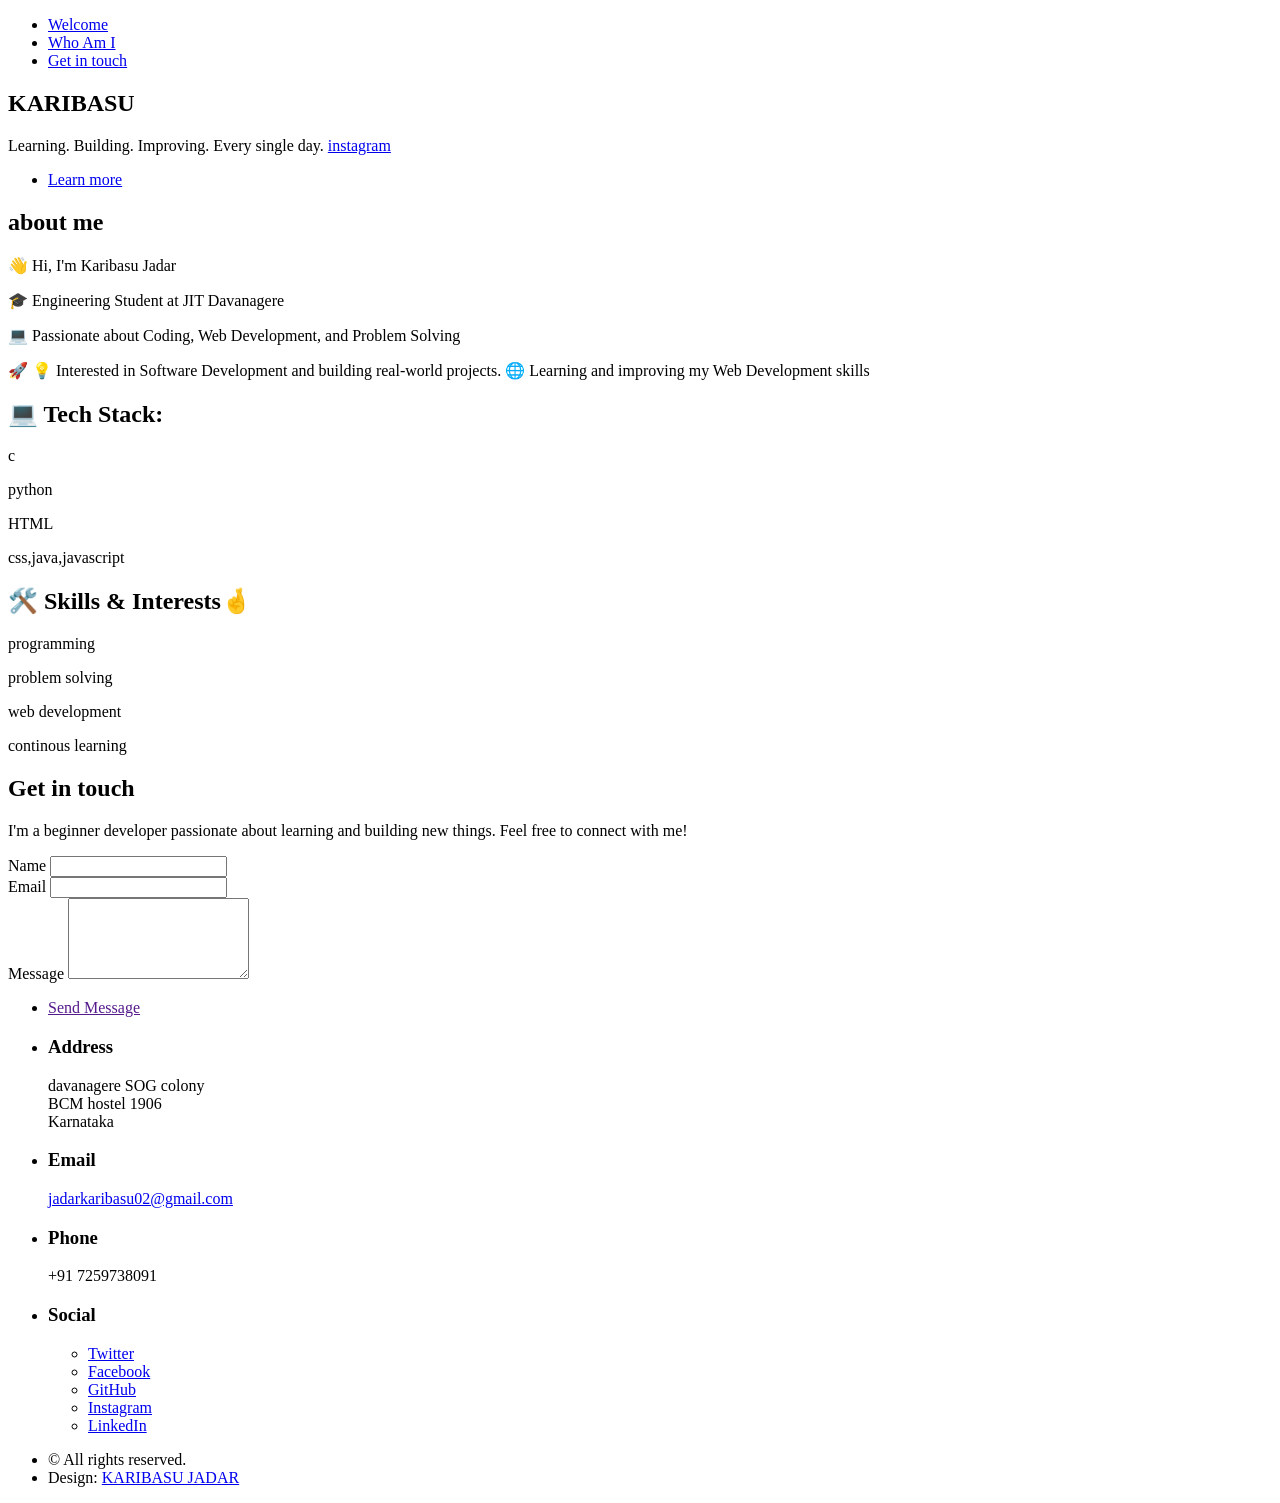
==== index.html @ 8de164d7 "first commit" ====
<!DOCTYPE HTML>
<!--
	Hyperspace by HTML5 UP
	html5up.net | @ajlkn
	Free for personal and commercial use under the CCA 3.0 license (html5up.net/license)
-->
<html>
	<head>
		<title>karibasu jadar</title>
		<meta charset="utf-8" />
		<meta name="viewport" content="width=device-width, initial-scale=1, user-scalable=no" />
		<link rel="stylesheet" href="assets/css/main.css" />
		<noscript><link rel="stylesheet" href="assets/css/noscript.css" /></noscript>
	</head>
	<body class="is-preload">

		<!-- Sidebar -->
			<section id="sidebar">
				<div class="inner">
					<nav>
						<ul>
							<li><a href="#intro">Welcome</a></li>
							<li><a href="#one">Who Am I</a></li>
							<li><a href="#three">Get in touch</a></li>
						</ul>
					</nav>
				</div>
			</section>

		<!-- Wrapper -->
			<div id="wrapper">

				<!-- Intro -->
					<section id="intro" class="wrapper style1 fullscreen fade-up">
						<div class="inner">
							<h1>KARIBASU</h1>
							<p> Learning. Building. Improving. Every single day. <a href="https://www.instagram.com/karibasu02?igsh=MWd4OW95ZzBhczFjdQ%3D%3D">instagram</a><br /></p>
							<ul class="actions">
								<li><a href="#one" class="button scrolly">Learn more</a></li>
							</ul>
						</div>
					</section>

				<!-- One -->
					<section id="one" class="wrapper style2 spotlights">
						<section>
							<a href="#" class="image"><img src="images/ka.jpeg" alt="" data-position="center center" /></a>
							<div class="content">
								<div class="inner">
									<h2>about me</h2>
									<p>👋 Hi, I'm Karibasu Jadar</p>
									<p>🎓 Engineering Student at JIT Davanagere</p>
									<p>💻 Passionate about Coding, Web Development, and Problem Solving</p>
									<p>🚀 💡 Interested in Software Development and building real-world projects. 
     🌐 Learning and improving my Web Development skills</p>
									<ul class="actions">
									</ul>
								</div>
							</div>
						</section>
						<section>
							<a href="#" class="image"><img src="images/jitd.jpeg" alt="" data-position="top center" /></a>
							<div class="content">
								<div class="inner">
									<h2>💻 Tech Stack:</h2>
									<p> c </p>
									<p>python</p>
									<p>HTML</p>
									<p>css,java,javascript</p>
									<ul class="actions">
									</ul>
								</div>
							</div>
						</section>
						<section>
							<a href="#" class="image"><img src="images/k.jpeg" alt="" data-position="25% 25%" /></a>
							<div class="content">
								<div class="inner">
									<h2>
🛠️ Skills & Interests🤞</h2>
									<p>programming</p>
									<p>problem solving</p>
									<p>web development</p>
									<p>continous learning</p>
									<ul class="actions">
									</ul>
								</div>
							</div>
						</section>
					</section>

			
				<!-- Three -->
					<section id="three" class="wrapper style1 fade-up">
						<div class="inner">
							<h2>Get in touch</h2>
							<p>I'm a beginner developer passionate about learning and building new things. Feel free to connect with me!</p>
							<div class="split style1">
								<section>
									<form method="post" action="#">
										<div class="fields">
											<div class="field half">
												<label for="name">Name</label>
												<input type="text" name="name" id="name" />
											</div>
											<div class="field half">
												<label for="email">Email</label>
												<input type="text" name="email" id="email" />
											</div>
											<div class="field">
												<label for="message">Message</label>
												<textarea name="message" id="message" rows="5"></textarea>
											</div>
										</div>
										<ul class="actions">
											<li><a href="" class="button submit">Send Message</a></li>
										</ul>
									</form>
								</section>
								<section>
									<ul class="contact">
										<li>
											<h3>Address</h3>
											<span>davanagere SOG colony<br />
											BCM hostel 1906<br />
											Karnataka</span>
										</li>
										<li>
											<h3>Email</h3>
											<a href="#">jadarkaribasu02@gmail.com</a>
										</li>
										<li>
											<h3>Phone</h3>
											<span>+91 7259738091</span>
										</li>
										<li>
											<h3>Social</h3>
											<ul class="icons">
												<li><a href="#" class="icon brands fa-twitter"><span class="label">Twitter</span></a></li>
												<li><a href="#" class="icon brands fa-facebook-f"><span class="label">Facebook</span></a></li>
												<li><a href="#" class="icon brands fa-github"><span class="label">GitHub</span></a></li>
												<li><a href="#" class="icon brands fa-instagram"><span class="label">Instagram</span></a></li>
												<li><a href="#" class="icon brands fa-linkedin-in"><span class="label">LinkedIn</span></a></li>
											</ul>
										</li>
									</ul>
								</section>
							</div>
						</div>
					</section>

			</div>

		<!-- Footer -->
			<footer id="footer" class="wrapper style1-alt">
				<div class="inner">
					<ul class="menu">
						<li>&copy;  All rights reserved.</li><li>Design: <a href="https://www.instagram.com/karibasu02?igsh=MWd4OW95ZzBhczFjdQ%3D%3D">KARIBASU JADAR</a></li>
					</ul>
				</div>
			</footer>

		<!-- Scripts -->
			<script src="assets/js/jquery.min.js"></script>
			<script src="assets/js/jquery.scrollex.min.js"></script>
			<script src="assets/js/jquery.scrolly.min.js"></script>
			<script src="assets/js/browser.min.js"></script>
			<script src="assets/js/breakpoints.min.js"></script>
			<script src="assets/js/util.js"></script>
			<script src="assets/js/main.js"></script>

	</body>
</html>
---- assets/css/main.css ----
@import url(fontawesome-all.min.css);

/*
	Hyperspace by HTML5 UP
	html5up.net | @ajlkn
	Free for personal and commercial use under the CCA 3.0 license (html5up.net/license)
*/

html, body, div, span, applet, object,
iframe, h1, h2, h3, h4, h5, h6, p, blockquote,
pre, a, abbr, acronym, address, big, cite,
code, del, dfn, em, img, ins, kbd, q, s, samp,
small, strike, strong, sub, sup, tt, var, b,
u, i, center, dl, dt, dd, ol, ul, li, fieldset,
form, label, legend, table, caption, tbody,
tfoot, thead, tr, th, td, article, aside,
canvas, details, embed, figure, figcaption,
footer, header, hgroup, menu, nav, output, ruby,
section, summary, time, mark, audio, video {
	margin: 0;
	padding: 0;
	border: 0;
	font-size: 100%;
	font: inherit;
	vertical-align: baseline;}

article, aside, details, figcaption, figure,
footer, header, hgroup, menu, nav, section {
	display: block;}

body {
	line-height: 1;
}

ol, ul {
	list-style: none;
}

blockquote, q {
	quotes: none;
}

	blockquote:before, blockquote:after, q:before, q:after {
		content: '';
		content: none;
	}

table {
	border-collapse: collapse;
	border-spacing: 0;
}

body {
	-webkit-text-size-adjust: none;
}

mark {
	background-color: transparent;
	color: inherit;
}

input::-moz-focus-inner {
	border: 0;
	padding: 0;
}

input, select, textarea {
	-moz-appearance: none;
	-webkit-appearance: none;
	-ms-appearance: none;
	appearance: none;
}

/* Basic */

	@-ms-viewport {
		width: device-width;
	}

	body {
		-ms-overflow-style: scrollbar;
	}

	@media screen and (max-width: 480px) {

		html, body {
			min-width: 320px;
		}

	}

	html {
		box-sizing: border-box;
	}

	*, *:before, *:after {
		box-sizing: inherit;
	}

	body {
		background: #312450;
	}

		body.is-preload *, body.is-preload *:before, body.is-preload *:after {
			-moz-animation: none !important;
			-webkit-animation: none !important;
			-ms-animation: none !important;
			animation: none !important;
			-moz-transition: none !important;
			-webkit-transition: none !important;
			-ms-transition: none !important;
			transition: none !important;
		}

/* Type */

	body, input, select, textarea {
		color: rgba(255, 255, 255, 0.55);
		font-family: Arial, Helvetica, sans-serif;
		font-size: 16.5pt;
		font-weight: normal;
		line-height: 1.75;
	}

		@media screen and (max-width: 1680px) {

			body, input, select, textarea {
				font-size: 13pt;
			}

		}

		@media screen and (max-width: 1280px) {

			body, input, select, textarea {
				font-size: 12pt;
			}

		}

		@media screen and (max-width: 360px) {

			body, input, select, textarea {
				font-size: 11pt;
			}

		}

	a {
		-moz-transition: color 0.2s ease, border-bottom-color 0.2s ease;
		-webkit-transition: color 0.2s ease, border-bottom-color 0.2s ease;
		-ms-transition: color 0.2s ease, border-bottom-color 0.2s ease;
		transition: color 0.2s ease, border-bottom-color 0.2s ease;
		border-bottom: dotted 1px rgba(255, 255, 255, 0.35);
		color: inherit;
		text-decoration: none;
	}

		a:hover {
			border-bottom-color: transparent;
			color: #ffffff;
		}

	strong, b {
		color: #ffffff;
		font-weight: bold;
	}

	em, i {
		font-style: italic;
	}

	p {
		margin: 0 0 2em 0;
	}

	h1, h2, h3, h4, h5, h6 {
		color: #ffffff;
		font-weight: bold;
		line-height: 1.5;
		margin: 0 0 0.5em 0;
	}

		h1 a, h2 a, h3 a, h4 a, h5 a, h6 a {
			color: inherit;
			text-decoration: none;
		}

	h1 {
		font-size: 2.75em;
	}

		h1.major {
			margin: 0 0 1.3em 0;
			position: relative;
			padding-bottom: 0.35em;
		}

			h1.major:after {
				background-image: -moz-linear-gradient(to right, #5e42a6, #b74e91);
				background-image: -webkit-linear-gradient(to right, #5e42a6, #b74e91);
				background-image: -ms-linear-gradient(to right, #5e42a6, #b74e91);
				background-image: linear-gradient(to right, #5e42a6, #b74e91);
				-moz-transition: max-width 0.2s ease;
				-webkit-transition: max-width 0.2s ease;
				-ms-transition: max-width 0.2s ease;
				transition: max-width 0.2s ease;
				border-radius: 0.2em;
				bottom: 0;
				content: '';
				height: 0.05em;
				position: absolute;
				right: 0;
				width: 100%;
			}

	h2 {
		font-size: 1.75em;
	}

	h3 {
		font-size: 1.1em;
	}

	h4 {
		font-size: 1em;
	}

	h5 {
		font-size: 0.8em;
	}

	h6 {
		font-size: 0.6em;
	}

	@media screen and (max-width: 736px) {

		h1 {
			font-size: 2em;
		}

		h2 {
			font-size: 1.25em;
		}

		h3 {
			font-size: 1em;
		}

		h4 {
			font-size: 0.8em;
		}

		h5 {
			font-size: 0.6em;
		}

		h6 {
			font-size: 0.6em;
		}

	}

	sub {
		font-size: 0.8em;
		position: relative;
		top: 0.5em;
	}

	sup {
		font-size: 0.8em;
		position: relative;
		top: -0.5em;
	}

	blockquote {
		border-left: solid 4px rgba(255, 255, 255, 0.15);
		font-style: italic;
		margin: 0 0 2em 0;
		padding: 0.5em 0 0.5em 2em;
	}

	code {
		background: rgba(255, 255, 255, 0.05);
		border-radius: 0.25em;
		border: solid 1px rgba(255, 255, 255, 0.15);
		font-family: "Courier New", monospace;
		font-size: 0.9em;
		margin: 0 0.25em;
		padding: 0.25em 0.65em;
	}

	pre {
		-webkit-overflow-scrolling: touch;
		font-family: "Courier New", monospace;
		font-size: 0.9em;
		margin: 0 0 2em 0;
	}

		pre code {
			display: block;
			line-height: 1.75em;
			padding: 1em 1.5em;
			overflow-x: auto;
		}

	hr {
		border: 0;
		border-bottom: solid 1px rgba(255, 255, 255, 0.15);
		margin: 2em 0;
	}

		hr.major {
			margin: 3em 0;
		}

	.align-left {
		text-align: left;
	}

	.align-center {
		text-align: center;
	}

	.align-right {
		text-align: right;
	}

/* Row */

	.row {
		display: flex;
		flex-wrap: wrap;
		box-sizing: border-box;
		align-items: stretch;
	}

		.row > * {
			box-sizing: border-box;
		}

		.row.gtr-uniform > * > :last-child {
			margin-bottom: 0;
		}

		.row.aln-left {
			justify-content: flex-start;
		}

		.row.aln-center {
			justify-content: center;
		}

		.row.aln-right {
			justify-content: flex-end;
		}

		.row.aln-top {
			align-items: flex-start;
		}

		.row.aln-middle {
			align-items: center;
		}

		.row.aln-bottom {
			align-items: flex-end;
		}

		.row > .imp {
			order: -1;
		}

		.row > .col-1 {
			width: 8.33333%;
		}

		.row > .off-1 {
			margin-left: 8.33333%;
		}

		.row > .col-2 {
			width: 16.66667%;
		}

		.row > .off-2 {
			margin-left: 16.66667%;
		}

		.row > .col-3 {
			width: 25%;
		}

		.row > .off-3 {
			margin-left: 25%;
		}

		.row > .col-4 {
			width: 33.33333%;
		}

		.row > .off-4 {
			margin-left: 33.33333%;
		}

		.row > .col-5 {
			width: 41.66667%;
		}

		.row > .off-5 {
			margin-left: 41.66667%;
		}

		.row > .col-6 {
			width: 50%;
		}

		.row > .off-6 {
			margin-left: 50%;
		}

		.row > .col-7 {
			width: 58.33333%;
		}

		.row > .off-7 {
			margin-left: 58.33333%;
		}

		.row > .col-8 {
			width: 66.66667%;
		}

		.row > .off-8 {
			margin-left: 66.66667%;
		}

		.row > .col-9 {
			width: 75%;
		}

		.row > .off-9 {
			margin-left: 75%;
		}

		.row > .col-10 {
			width: 83.33333%;
		}

		.row > .off-10 {
			margin-left: 83.33333%;
		}

		.row > .col-11 {
			width: 91.66667%;
		}

		.row > .off-11 {
			margin-left: 91.66667%;
		}

		.row > .col-12 {
			width: 100%;
		}

		.row > .off-12 {
			margin-left: 100%;
		}

		.row.gtr-0 {
			margin-top: 0;
			margin-left: 0em;
		}

			.row.gtr-0 > * {
				padding: 0 0 0 0em;
			}

			.row.gtr-0.gtr-uniform {
				margin-top: 0em;
			}

				.row.gtr-0.gtr-uniform > * {
					padding-top: 0em;
				}

		.row.gtr-25 {
			margin-top: 0;
			margin-left: -0.375em;
		}

			.row.gtr-25 > * {
				padding: 0 0 0 0.375em;
			}

			.row.gtr-25.gtr-uniform {
				margin-top: -0.375em;
			}

				.row.gtr-25.gtr-uniform > * {
					padding-top: 0.375em;
				}

		.row.gtr-50 {
			margin-top: 0;
			margin-left: -0.75em;
		}

			.row.gtr-50 > * {
				padding: 0 0 0 0.75em;
			}

			.row.gtr-50.gtr-uniform {
				margin-top: -0.75em;
			}

				.row.gtr-50.gtr-uniform > * {
					padding-top: 0.75em;
				}

		.row {
			margin-top: 0;
			margin-left: -1.5em;
		}

			.row > * {
				padding: 0 0 0 1.5em;
			}

			.row.gtr-uniform {
				margin-top: -1.5em;
			}

				.row.gtr-uniform > * {
					padding-top: 1.5em;
				}

		.row.gtr-150 {
			margin-top: 0;
			margin-left: -2.25em;
		}

			.row.gtr-150 > * {
				padding: 0 0 0 2.25em;
			}

			.row.gtr-150.gtr-uniform {
				margin-top: -2.25em;
			}

				.row.gtr-150.gtr-uniform > * {
					padding-top: 2.25em;
				}

		.row.gtr-200 {
			margin-top: 0;
			margin-left: -3em;
		}

			.row.gtr-200 > * {
				padding: 0 0 0 3em;
			}

			.row.gtr-200.gtr-uniform {
				margin-top: -3em;
			}

				.row.gtr-200.gtr-uniform > * {
					padding-top: 3em;
				}

		@media screen and (max-width: 1680px) {

			.row {
				display: flex;
				flex-wrap: wrap;
				box-sizing: border-box;
				align-items: stretch;
			}

				.row > * {
					box-sizing: border-box;
				}

				.row.gtr-uniform > * > :last-child {
					margin-bottom: 0;
				}

				.row.aln-left {
					justify-content: flex-start;
				}

				.row.aln-center {
					justify-content: center;
				}

				.row.aln-right {
					justify-content: flex-end;
				}

				.row.aln-top {
					align-items: flex-start;
				}

				.row.aln-middle {
					align-items: center;
				}

				.row.aln-bottom {
					align-items: flex-end;
				}

				.row > .imp-xlarge {
					order: -1;
				}

				.row > .col-1-xlarge {
					width: 8.33333%;
				}

				.row > .off-1-xlarge {
					margin-left: 8.33333%;
				}

				.row > .col-2-xlarge {
					width: 16.66667%;
				}

				.row > .off-2-xlarge {
					margin-left: 16.66667%;
				}

				.row > .col-3-xlarge {
					width: 25%;
				}

				.row > .off-3-xlarge {
					margin-left: 25%;
				}

				.row > .col-4-xlarge {
					width: 33.33333%;
				}

				.row > .off-4-xlarge {
					margin-left: 33.33333%;
				}

				.row > .col-5-xlarge {
					width: 41.66667%;
				}

				.row > .off-5-xlarge {
					margin-left: 41.66667%;
				}

				.row > .col-6-xlarge {
					width: 50%;
				}

				.row > .off-6-xlarge {
					margin-left: 50%;
				}

				.row > .col-7-xlarge {
					width: 58.33333%;
				}

				.row > .off-7-xlarge {
					margin-left: 58.33333%;
				}

				.row > .col-8-xlarge {
					width: 66.66667%;
				}

				.row > .off-8-xlarge {
					margin-left: 66.66667%;
				}

				.row > .col-9-xlarge {
					width: 75%;
				}

				.row > .off-9-xlarge {
					margin-left: 75%;
				}

				.row > .col-10-xlarge {
					width: 83.33333%;
				}

				.row > .off-10-xlarge {
					margin-left: 83.33333%;
				}

				.row > .col-11-xlarge {
					width: 91.66667%;
				}

				.row > .off-11-xlarge {
					margin-left: 91.66667%;
				}

				.row > .col-12-xlarge {
					width: 100%;
				}

				.row > .off-12-xlarge {
					margin-left: 100%;
				}

				.row.gtr-0 {
					margin-top: 0;
					margin-left: 0em;
				}

					.row.gtr-0 > * {
						padding: 0 0 0 0em;
					}

					.row.gtr-0.gtr-uniform {
						margin-top: 0em;
					}

						.row.gtr-0.gtr-uniform > * {
							padding-top: 0em;
						}

				.row.gtr-25 {
					margin-top: 0;
					margin-left: -0.375em;
				}

					.row.gtr-25 > * {
						padding: 0 0 0 0.375em;
					}

					.row.gtr-25.gtr-uniform {
						margin-top: -0.375em;
					}

						.row.gtr-25.gtr-uniform > * {
							padding-top: 0.375em;
						}

				.row.gtr-50 {
					margin-top: 0;
					margin-left: -0.75em;
				}

					.row.gtr-50 > * {
						padding: 0 0 0 0.75em;
					}

					.row.gtr-50.gtr-uniform {
						margin-top: -0.75em;
					}

						.row.gtr-50.gtr-uniform > * {
							padding-top: 0.75em;
						}

				.row {
					margin-top: 0;
					margin-left: -1.5em;
				}

					.row > * {
						padding: 0 0 0 1.5em;
					}

					.row.gtr-uniform {
						margin-top: -1.5em;
					}

						.row.gtr-uniform > * {
							padding-top: 1.5em;
						}

				.row.gtr-150 {
					margin-top: 0;
					margin-left: -2.25em;
				}

					.row.gtr-150 > * {
						padding: 0 0 0 2.25em;
					}

					.row.gtr-150.gtr-uniform {
						margin-top: -2.25em;
					}

						.row.gtr-150.gtr-uniform > * {
							padding-top: 2.25em;
						}

				.row.gtr-200 {
					margin-top: 0;
					margin-left: -3em;
				}

					.row.gtr-200 > * {
						padding: 0 0 0 3em;
					}

					.row.gtr-200.gtr-uniform {
						margin-top: -3em;
					}

						.row.gtr-200.gtr-uniform > * {
							padding-top: 3em;
						}

		}

		@media screen and (max-width: 1280px) {

			.row {
				display: flex;
				flex-wrap: wrap;
				box-sizing: border-box;
				align-items: stretch;
			}

				.row > * {
					box-sizing: border-box;
				}

				.row.gtr-uniform > * > :last-child {
					margin-bottom: 0;
				}

				.row.aln-left {
					justify-content: flex-start;
				}

				.row.aln-center {
					justify-content: center;
				}

				.row.aln-right {
					justify-content: flex-end;
				}

				.row.aln-top {
					align-items: flex-start;
				}

				.row.aln-middle {
					align-items: center;
				}

				.row.aln-bottom {
					align-items: flex-end;
				}

				.row > .imp-large {
					order: -1;
				}

				.row > .col-1-large {
					width: 8.33333%;
				}

				.row > .off-1-large {
					margin-left: 8.33333%;
				}

				.row > .col-2-large {
					width: 16.66667%;
				}

				.row > .off-2-large {
					margin-left: 16.66667%;
				}

				.row > .col-3-large {
					width: 25%;
				}

				.row > .off-3-large {
					margin-left: 25%;
				}

				.row > .col-4-large {
					width: 33.33333%;
				}

				.row > .off-4-large {
					margin-left: 33.33333%;
				}

				.row > .col-5-large {
					width: 41.66667%;
				}

				.row > .off-5-large {
					margin-left: 41.66667%;
				}

				.row > .col-6-large {
					width: 50%;
				}

				.row > .off-6-large {
					margin-left: 50%;
				}

				.row > .col-7-large {
					width: 58.33333%;
				}

				.row > .off-7-large {
					margin-left: 58.33333%;
				}

				.row > .col-8-large {
					width: 66.66667%;
				}

				.row > .off-8-large {
					margin-left: 66.66667%;
				}

				.row > .col-9-large {
					width: 75%;
				}

				.row > .off-9-large {
					margin-left: 75%;
				}

				.row > .col-10-large {
					width: 83.33333%;
				}

				.row > .off-10-large {
					margin-left: 83.33333%;
				}

				.row > .col-11-large {
					width: 91.66667%;
				}

				.row > .off-11-large {
					margin-left: 91.66667%;
				}

				.row > .col-12-large {
					width: 100%;
				}

				.row > .off-12-large {
					margin-left: 100%;
				}

				.row.gtr-0 {
					margin-top: 0;
					margin-left: 0em;
				}

					.row.gtr-0 > * {
						padding: 0 0 0 0em;
					}

					.row.gtr-0.gtr-uniform {
						margin-top: 0em;
					}

						.row.gtr-0.gtr-uniform > * {
							padding-top: 0em;
						}

				.row.gtr-25 {
					margin-top: 0;
					margin-left: -0.375em;
				}

					.row.gtr-25 > * {
						padding: 0 0 0 0.375em;
					}

					.row.gtr-25.gtr-uniform {
						margin-top: -0.375em;
					}

						.row.gtr-25.gtr-uniform > * {
							padding-top: 0.375em;
						}

				.row.gtr-50 {
					margin-top: 0;
					margin-left: -0.75em;
				}

					.row.gtr-50 > * {
						padding: 0 0 0 0.75em;
					}

					.row.gtr-50.gtr-uniform {
						margin-top: -0.75em;
					}

						.row.gtr-50.gtr-uniform > * {
							padding-top: 0.75em;
						}

				.row {
					margin-top: 0;
					margin-left: -1.5em;
				}

					.row > * {
						padding: 0 0 0 1.5em;
					}

					.row.gtr-uniform {
						margin-top: -1.5em;
					}

						.row.gtr-uniform > * {
							padding-top: 1.5em;
						}

				.row.gtr-150 {
					margin-top: 0;
					margin-left: -2.25em;
				}

					.row.gtr-150 > * {
						padding: 0 0 0 2.25em;
					}

					.row.gtr-150.gtr-uniform {
						margin-top: -2.25em;
					}

						.row.gtr-150.gtr-uniform > * {
							padding-top: 2.25em;
						}

				.row.gtr-200 {
					margin-top: 0;
					margin-left: -3em;
				}

					.row.gtr-200 > * {
						padding: 0 0 0 3em;
					}

					.row.gtr-200.gtr-uniform {
						margin-top: -3em;
					}

						.row.gtr-200.gtr-uniform > * {
							padding-top: 3em;
						}

		}

		@media screen and (max-width: 980px) {

			.row {
				display: flex;
				flex-wrap: wrap;
				box-sizing: border-box;
				align-items: stretch;
			}

				.row > * {
					box-sizing: border-box;
				}

				.row.gtr-uniform > * > :last-child {
					margin-bottom: 0;
				}

				.row.aln-left {
					justify-content: flex-start;
				}

				.row.aln-center {
					justify-content: center;
				}

				.row.aln-right {
					justify-content: flex-end;
				}

				.row.aln-top {
					align-items: flex-start;
				}

				.row.aln-middle {
					align-items: center;
				}

				.row.aln-bottom {
					align-items: flex-end;
				}

				.row > .imp-medium {
					order: -1;
				}

				.row > .col-1-medium {
					width: 8.33333%;
				}

				.row > .off-1-medium {
					margin-left: 8.33333%;
				}

				.row > .col-2-medium {
					width: 16.66667%;
				}

				.row > .off-2-medium {
					margin-left: 16.66667%;
				}

				.row > .col-3-medium {
					width: 25%;
				}

				.row > .off-3-medium {
					margin-left: 25%;
				}

				.row > .col-4-medium {
					width: 33.33333%;
				}

				.row > .off-4-medium {
					margin-left: 33.33333%;
				}

				.row > .col-5-medium {
					width: 41.66667%;
				}

				.row > .off-5-medium {
					margin-left: 41.66667%;
				}

				.row > .col-6-medium {
					width: 50%;
				}

				.row > .off-6-medium {
					margin-left: 50%;
				}

				.row > .col-7-medium {
					width: 58.33333%;
				}

				.row > .off-7-medium {
					margin-left: 58.33333%;
				}

				.row > .col-8-medium {
					width: 66.66667%;
				}

				.row > .off-8-medium {
					margin-left: 66.66667%;
				}

				.row > .col-9-medium {
					width: 75%;
				}

				.row > .off-9-medium {
					margin-left: 75%;
				}

				.row > .col-10-medium {
					width: 83.33333%;
				}

				.row > .off-10-medium {
					margin-left: 83.33333%;
				}

				.row > .col-11-medium {
					width: 91.66667%;
				}

				.row > .off-11-medium {
					margin-left: 91.66667%;
				}

				.row > .col-12-medium {
					width: 100%;
				}

				.row > .off-12-medium {
					margin-left: 100%;
				}

				.row.gtr-0 {
					margin-top: 0;
					margin-left: 0em;
				}

					.row.gtr-0 > * {
						padding: 0 0 0 0em;
					}

					.row.gtr-0.gtr-uniform {
						margin-top: 0em;
					}

						.row.gtr-0.gtr-uniform > * {
							padding-top: 0em;
						}

				.row.gtr-25 {
					margin-top: 0;
					margin-left: -0.375em;
				}

					.row.gtr-25 > * {
						padding: 0 0 0 0.375em;
					}

					.row.gtr-25.gtr-uniform {
						margin-top: -0.375em;
					}

						.row.gtr-25.gtr-uniform > * {
							padding-top: 0.375em;
						}

				.row.gtr-50 {
					margin-top: 0;
					margin-left: -0.75em;
				}

					.row.gtr-50 > * {
						padding: 0 0 0 0.75em;
					}

					.row.gtr-50.gtr-uniform {
						margin-top: -0.75em;
					}

						.row.gtr-50.gtr-uniform > * {
							padding-top: 0.75em;
						}

				.row {
					margin-top: 0;
					margin-left: -1.5em;
				}

					.row > * {
						padding: 0 0 0 1.5em;
					}

					.row.gtr-uniform {
						margin-top: -1.5em;
					}

						.row.gtr-uniform > * {
							padding-top: 1.5em;
						}

				.row.gtr-150 {
					margin-top: 0;
					margin-left: -2.25em;
				}

					.row.gtr-150 > * {
						padding: 0 0 0 2.25em;
					}

					.row.gtr-150.gtr-uniform {
						margin-top: -2.25em;
					}

						.row.gtr-150.gtr-uniform > * {
							padding-top: 2.25em;
						}

				.row.gtr-200 {
					margin-top: 0;
					margin-left: -3em;
				}

					.row.gtr-200 > * {
						padding: 0 0 0 3em;
					}

					.row.gtr-200.gtr-uniform {
						margin-top: -3em;
					}

						.row.gtr-200.gtr-uniform > * {
							padding-top: 3em;
						}

		}

		@media screen and (max-width: 736px) {

			.row {
				display: flex;
				flex-wrap: wrap;
				box-sizing: border-box;
				align-items: stretch;
			}

				.row > * {
					box-sizing: border-box;
				}

				.row.gtr-uniform > * > :last-child {
					margin-bottom: 0;
				}

				.row.aln-left {
					justify-content: flex-start;
				}

				.row.aln-center {
					justify-content: center;
				}

				.row.aln-right {
					justify-content: flex-end;
				}

				.row.aln-top {
					align-items: flex-start;
				}

				.row.aln-middle {
					align-items: center;
				}

				.row.aln-bottom {
					align-items: flex-end;
				}

				.row > .imp-small {
					order: -1;
				}

				.row > .col-1-small {
					width: 8.33333%;
				}

				.row > .off-1-small {
					margin-left: 8.33333%;
				}

				.row > .col-2-small {
					width: 16.66667%;
				}

				.row > .off-2-small {
					margin-left: 16.66667%;
				}

				.row > .col-3-small {
					width: 25%;
				}

				.row > .off-3-small {
					margin-left: 25%;
				}

				.row > .col-4-small {
					width: 33.33333%;
				}

				.row > .off-4-small {
					margin-left: 33.33333%;
				}

				.row > .col-5-small {
					width: 41.66667%;
				}

				.row > .off-5-small {
					margin-left: 41.66667%;
				}

				.row > .col-6-small {
					width: 50%;
				}

				.row > .off-6-small {
					margin-left: 50%;
				}

				.row > .col-7-small {
					width: 58.33333%;
				}

				.row > .off-7-small {
					margin-left: 58.33333%;
				}

				.row > .col-8-small {
					width: 66.66667%;
				}

				.row > .off-8-small {
					margin-left: 66.66667%;
				}

				.row > .col-9-small {
					width: 75%;
				}

				.row > .off-9-small {
					margin-left: 75%;
				}

				.row > .col-10-small {
					width: 83.33333%;
				}

				.row > .off-10-small {
					margin-left: 83.33333%;
				}

				.row > .col-11-small {
					width: 91.66667%;
				}

				.row > .off-11-small {
					margin-left: 91.66667%;
				}

				.row > .col-12-small {
					width: 100%;
				}

				.row > .off-12-small {
					margin-left: 100%;
				}

				.row.gtr-0 {
					margin-top: 0;
					margin-left: 0em;
				}

					.row.gtr-0 > * {
						padding: 0 0 0 0em;
					}

					.row.gtr-0.gtr-uniform {
						margin-top: 0em;
					}

						.row.gtr-0.gtr-uniform > * {
							padding-top: 0em;
						}

				.row.gtr-25 {
					margin-top: 0;
					margin-left: -0.375em;
				}

					.row.gtr-25 > * {
						padding: 0 0 0 0.375em;
					}

					.row.gtr-25.gtr-uniform {
						margin-top: -0.375em;
					}

						.row.gtr-25.gtr-uniform > * {
							padding-top: 0.375em;
						}

				.row.gtr-50 {
					margin-top: 0;
					margin-left: -0.75em;
				}

					.row.gtr-50 > * {
						padding: 0 0 0 0.75em;
					}

					.row.gtr-50.gtr-uniform {
						margin-top: -0.75em;
					}

						.row.gtr-50.gtr-uniform > * {
							padding-top: 0.75em;
						}

				.row {
					margin-top: 0;
					margin-left: -1.5em;
				}

					.row > * {
						padding: 0 0 0 1.5em;
					}

					.row.gtr-uniform {
						margin-top: -1.5em;
					}

						.row.gtr-uniform > * {
							padding-top: 1.5em;
						}

				.row.gtr-150 {
					margin-top: 0;
					margin-left: -2.25em;
				}

					.row.gtr-150 > * {
						padding: 0 0 0 2.25em;
					}

					.row.gtr-150.gtr-uniform {
						margin-top: -2.25em;
					}

						.row.gtr-150.gtr-uniform > * {
							padding-top: 2.25em;
						}

				.row.gtr-200 {
					margin-top: 0;
					margin-left: -3em;
				}

					.row.gtr-200 > * {
						padding: 0 0 0 3em;
					}

					.row.gtr-200.gtr-uniform {
						margin-top: -3em;
					}

						.row.gtr-200.gtr-uniform > * {
							padding-top: 3em;
						}

		}

		@media screen and (max-width: 480px) {

			.row {
				display: flex;
				flex-wrap: wrap;
				box-sizing: border-box;
				align-items: stretch;
			}

				.row > * {
					box-sizing: border-box;
				}

				.row.gtr-uniform > * > :last-child {
					margin-bottom: 0;
				}

				.row.aln-left {
					justify-content: flex-start;
				}

				.row.aln-center {
					justify-content: center;
				}

				.row.aln-right {
					justify-content: flex-end;
				}

				.row.aln-top {
					align-items: flex-start;
				}

				.row.aln-middle {
					align-items: center;
				}

				.row.aln-bottom {
					align-items: flex-end;
				}

				.row > .imp-xsmall {
					order: -1;
				}

				.row > .col-1-xsmall {
					width: 8.33333%;
				}

				.row > .off-1-xsmall {
					margin-left: 8.33333%;
				}

				.row > .col-2-xsmall {
					width: 16.66667%;
				}

				.row > .off-2-xsmall {
					margin-left: 16.66667%;
				}

				.row > .col-3-xsmall {
					width: 25%;
				}

				.row > .off-3-xsmall {
					margin-left: 25%;
				}

				.row > .col-4-xsmall {
					width: 33.33333%;
				}

				.row > .off-4-xsmall {
					margin-left: 33.33333%;
				}

				.row > .col-5-xsmall {
					width: 41.66667%;
				}

				.row > .off-5-xsmall {
					margin-left: 41.66667%;
				}

				.row > .col-6-xsmall {
					width: 50%;
				}

				.row > .off-6-xsmall {
					margin-left: 50%;
				}

				.row > .col-7-xsmall {
					width: 58.33333%;
				}

				.row > .off-7-xsmall {
					margin-left: 58.33333%;
				}

				.row > .col-8-xsmall {
					width: 66.66667%;
				}

				.row > .off-8-xsmall {
					margin-left: 66.66667%;
				}

				.row > .col-9-xsmall {
					width: 75%;
				}

				.row > .off-9-xsmall {
					margin-left: 75%;
				}

				.row > .col-10-xsmall {
					width: 83.33333%;
				}

				.row > .off-10-xsmall {
					margin-left: 83.33333%;
				}

				.row > .col-11-xsmall {
					width: 91.66667%;
				}

				.row > .off-11-xsmall {
					margin-left: 91.66667%;
				}

				.row > .col-12-xsmall {
					width: 100%;
				}

				.row > .off-12-xsmall {
					margin-left: 100%;
				}

				.row.gtr-0 {
					margin-top: 0;
					margin-left: 0em;
				}

					.row.gtr-0 > * {
						padding: 0 0 0 0em;
					}

					.row.gtr-0.gtr-uniform {
						margin-top: 0em;
					}

						.row.gtr-0.gtr-uniform > * {
							padding-top: 0em;
						}

				.row.gtr-25 {
					margin-top: 0;
					margin-left: -0.375em;
				}

					.row.gtr-25 > * {
						padding: 0 0 0 0.375em;
					}

					.row.gtr-25.gtr-uniform {
						margin-top: -0.375em;
					}

						.row.gtr-25.gtr-uniform > * {
							padding-top: 0.375em;
						}

				.row.gtr-50 {
					margin-top: 0;
					margin-left: -0.75em;
				}

					.row.gtr-50 > * {
						padding: 0 0 0 0.75em;
					}

					.row.gtr-50.gtr-uniform {
						margin-top: -0.75em;
					}

						.row.gtr-50.gtr-uniform > * {
							padding-top: 0.75em;
						}

				.row {
					margin-top: 0;
					margin-left: -1.5em;
				}

					.row > * {
						padding: 0 0 0 1.5em;
					}

					.row.gtr-uniform {
						margin-top: -1.5em;
					}

						.row.gtr-uniform > * {
							padding-top: 1.5em;
						}

				.row.gtr-150 {
					margin-top: 0;
					margin-left: -2.25em;
				}

					.row.gtr-150 > * {
						padding: 0 0 0 2.25em;
					}

					.row.gtr-150.gtr-uniform {
						margin-top: -2.25em;
					}

						.row.gtr-150.gtr-uniform > * {
							padding-top: 2.25em;
						}

				.row.gtr-200 {
					margin-top: 0;
					margin-left: -3em;
				}

					.row.gtr-200 > * {
						padding: 0 0 0 3em;
					}

					.row.gtr-200.gtr-uniform {
						margin-top: -3em;
					}

						.row.gtr-200.gtr-uniform > * {
							padding-top: 3em;
						}

		}

/* Box */

	.box {
		border-radius: 0.25em;
		border: solid 1px rgba(255, 255, 255, 0.15);
		margin-bottom: 2em;
		padding: 1.5em;
	}

		.box > :last-child,
		.box > :last-child > :last-child,
		.box > :last-child > :last-child > :last-child {
			margin-bottom: 0;
		}

		.box.alt {
			border: 0;
			border-radius: 0;
			padding: 0;
		}

/* Button */

	input[type="submit"],
	input[type="reset"],
	input[type="button"],
	button,
	.button {
		-moz-appearance: none;
		-webkit-appearance: none;
		-ms-appearance: none;
		appearance: none;
		-moz-transition: border-color 0.2s ease;
		-webkit-transition: border-color 0.2s ease;
		-ms-transition: border-color 0.2s ease;
		transition: border-color 0.2s ease;
		background-color: transparent;
		border: solid 1px !important;
		border-color: rgba(255, 255, 255, 0.15) !important;
		border-radius: 3em;
		color: #ffffff !important;
		cursor: pointer;
		display: inline-block;
		font-size: 0.6em;
		font-weight: bold;
		height: calc(4.75em + 2px);
		letter-spacing: 0.25em;
		line-height: 4.75em;
		outline: 0;
		padding: 0 3.75em;
		position: relative;
		text-align: center;
		text-decoration: none;
		text-transform: uppercase;
		white-space: nowrap;
	}

		input[type="submit"]:after,
		input[type="reset"]:after,
		input[type="button"]:after,
		button:after,
		.button:after {
			-moz-transform: scale(0.25);
			-webkit-transform: scale(0.25);
			-ms-transform: scale(0.25);
			transform: scale(0.25);
			pointer-events: none;
			-moz-transition: opacity 0.2s ease, -moz-transform 0.2s ease;
			-webkit-transition: opacity 0.2s ease, -webkit-transform 0.2s ease;
			-ms-transition: opacity 0.2s ease, -ms-transform 0.2s ease;
			transition: opacity 0.2s ease, transform 0.2s ease;
			background: #ffffff;
			border-radius: 3em;
			content: '';
			height: 100%;
			left: 0;
			opacity: 0;
			position: absolute;
			top: 0;
			width: 100%;
		}

		input[type="submit"].icon:before,
		input[type="reset"].icon:before,
		input[type="button"].icon:before,
		button.icon:before,
		.button.icon:before {
			margin-right: 0.75em;
		}

		input[type="submit"].fit,
		input[type="reset"].fit,
		input[type="button"].fit,
		button.fit,
		.button.fit {
			width: 100%;
		}

		input[type="submit"].small,
		input[type="reset"].small,
		input[type="button"].small,
		button.small,
		.button.small {
			font-size: 0.4em;
		}

		input[type="submit"].large,
		input[type="reset"].large,
		input[type="button"].large,
		button.large,
		.button.large {
			font-size: 0.8em;
		}

		input[type="submit"].primary,
		input[type="reset"].primary,
		input[type="button"].primary,
		button.primary,
		.button.primary {
			background-color: #ffffff;
			color: #312450 !important;
		}

			input[type="submit"].primary:after,
			input[type="reset"].primary:after,
			input[type="button"].primary:after,
			button.primary:after,
			.button.primary:after {
				display: none;
			}

		input[type="submit"].disabled, input[type="submit"]:disabled,
		input[type="reset"].disabled,
		input[type="reset"]:disabled,
		input[type="button"].disabled,
		input[type="button"]:disabled,
		button.disabled,
		button:disabled,
		.button.disabled,
		.button:disabled {
			cursor: default;
			opacity: 0.5;
			pointer-events: none;
		}

		input[type="submit"]:hover,
		input[type="reset"]:hover,
		input[type="button"]:hover,
		button:hover,
		.button:hover {
			border-color: rgba(255, 255, 255, 0.55) !important;
		}

			input[type="submit"]:hover:after,
			input[type="reset"]:hover:after,
			input[type="button"]:hover:after,
			button:hover:after,
			.button:hover:after {
				opacity: 0.05;
				-moz-transform: scale(1);
				-webkit-transform: scale(1);
				-ms-transform: scale(1);
				transform: scale(1);
			}

			input[type="submit"]:hover:active,
			input[type="reset"]:hover:active,
			input[type="button"]:hover:active,
			button:hover:active,
			.button:hover:active {
				border-color: #ffffff !important;
			}

				input[type="submit"]:hover:active:after,
				input[type="reset"]:hover:active:after,
				input[type="button"]:hover:active:after,
				button:hover:active:after,
				.button:hover:active:after {
					opacity: 0.1;
				}

/* Features */

	.features {
		display: -moz-flex;
		display: -webkit-flex;
		display: -ms-flex;
		display: flex;
		-moz-flex-wrap: wrap;
		-webkit-flex-wrap: wrap;
		-ms-flex-wrap: wrap;
		flex-wrap: wrap;
		border-radius: 0.25em;
		border: solid 1px rgba(255, 255, 255, 0.15);
		background: rgba(255, 255, 255, 0.05);
		margin: 0 0 2em 0;
	}

		.features section {
			padding: 3.5em 3em 1em 7em ;
			width: 50%;
			border-top: solid 1px rgba(255, 255, 255, 0.15);
			position: relative;
		}

			.features section:nth-child(-n + 2) {
				border-top-width: 0;
			}

			.features section:nth-child(2n) {
				border-left: solid 1px rgba(255, 255, 255, 0.15);
			}

			.features section .icon {
				-moz-transition: opacity 0.5s ease, -moz-transform 0.5s ease;
				-webkit-transition: opacity 0.5s ease, -webkit-transform 0.5s ease;
				-ms-transition: opacity 0.5s ease, -ms-transform 0.5s ease;
				transition: opacity 0.5s ease, transform 0.5s ease;
				-moz-transition-delay: 1s;
				-webkit-transition-delay: 1s;
				-ms-transition-delay: 1s;
				transition-delay: 1s;
				-moz-transform: scale(1);
				-webkit-transform: scale(1);
				-ms-transform: scale(1);
				transform: scale(1);
				position: absolute;
				left: 3em;
				top: 3em;
				opacity: 1;
			}

			.features section:nth-child(1) .icon {
				-moz-transition-delay: 0.15s;
				-webkit-transition-delay: 0.15s;
				-ms-transition-delay: 0.15s;
				transition-delay: 0.15s;
			}

			.features section:nth-child(2) .icon {
				-moz-transition-delay: 0.3s;
				-webkit-transition-delay: 0.3s;
				-ms-transition-delay: 0.3s;
				transition-delay: 0.3s;
			}

			.features section:nth-child(3) .icon {
				-moz-transition-delay: 0.45s;
				-webkit-transition-delay: 0.45s;
				-ms-transition-delay: 0.45s;
				transition-delay: 0.45s;
			}

			.features section:nth-child(4) .icon {
				-moz-transition-delay: 0.6s;
				-webkit-transition-delay: 0.6s;
				-ms-transition-delay: 0.6s;
				transition-delay: 0.6s;
			}

			.features section:nth-child(5) .icon {
				-moz-transition-delay: 0.75s;
				-webkit-transition-delay: 0.75s;
				-ms-transition-delay: 0.75s;
				transition-delay: 0.75s;
			}

			.features section:nth-child(6) .icon {
				-moz-transition-delay: 0.9s;
				-webkit-transition-delay: 0.9s;
				-ms-transition-delay: 0.9s;
				transition-delay: 0.9s;
			}

			.features section:nth-child(7) .icon {
				-moz-transition-delay: 1.05s;
				-webkit-transition-delay: 1.05s;
				-ms-transition-delay: 1.05s;
				transition-delay: 1.05s;
			}

			.features section:nth-child(8) .icon {
				-moz-transition-delay: 1.2s;
				-webkit-transition-delay: 1.2s;
				-ms-transition-delay: 1.2s;
				transition-delay: 1.2s;
			}

			.features section:nth-child(9) .icon {
				-moz-transition-delay: 1.35s;
				-webkit-transition-delay: 1.35s;
				-ms-transition-delay: 1.35s;
				transition-delay: 1.35s;
			}

			.features section:nth-child(10) .icon {
				-moz-transition-delay: 1.5s;
				-webkit-transition-delay: 1.5s;
				-ms-transition-delay: 1.5s;
				transition-delay: 1.5s;
			}

			.features section:nth-child(11) .icon {
				-moz-transition-delay: 1.65s;
				-webkit-transition-delay: 1.65s;
				-ms-transition-delay: 1.65s;
				transition-delay: 1.65s;
			}

			.features section:nth-child(12) .icon {
				-moz-transition-delay: 1.8s;
				-webkit-transition-delay: 1.8s;
				-ms-transition-delay: 1.8s;
				transition-delay: 1.8s;
			}

			.features section:nth-child(13) .icon {
				-moz-transition-delay: 1.95s;
				-webkit-transition-delay: 1.95s;
				-ms-transition-delay: 1.95s;
				transition-delay: 1.95s;
			}

			.features section:nth-child(14) .icon {
				-moz-transition-delay: 2.1s;
				-webkit-transition-delay: 2.1s;
				-ms-transition-delay: 2.1s;
				transition-delay: 2.1s;
			}

			.features section:nth-child(15) .icon {
				-moz-transition-delay: 2.25s;
				-webkit-transition-delay: 2.25s;
				-ms-transition-delay: 2.25s;
				transition-delay: 2.25s;
			}

			.features section:nth-child(16) .icon {
				-moz-transition-delay: 2.4s;
				-webkit-transition-delay: 2.4s;
				-ms-transition-delay: 2.4s;
				transition-delay: 2.4s;
			}

			.features section:nth-child(17) .icon {
				-moz-transition-delay: 2.55s;
				-webkit-transition-delay: 2.55s;
				-ms-transition-delay: 2.55s;
				transition-delay: 2.55s;
			}

			.features section:nth-child(18) .icon {
				-moz-transition-delay: 2.7s;
				-webkit-transition-delay: 2.7s;
				-ms-transition-delay: 2.7s;
				transition-delay: 2.7s;
			}

			.features section:nth-child(19) .icon {
				-moz-transition-delay: 2.85s;
				-webkit-transition-delay: 2.85s;
				-ms-transition-delay: 2.85s;
				transition-delay: 2.85s;
			}

			.features section:nth-child(20) .icon {
				-moz-transition-delay: 3s;
				-webkit-transition-delay: 3s;
				-ms-transition-delay: 3s;
				transition-delay: 3s;
			}

		.features.inactive section .icon {
			-moz-transform: scale(0.5);
			-webkit-transform: scale(0.5);
			-ms-transform: scale(0.5);
			transform: scale(0.5);
			opacity: 0;
		}

		@media screen and (max-width: 980px) {

			.features {
				display: block;
			}

				.features section {
					border-top-width: 1px !important;
					border-left-width: 0 !important;
					width: 100%;
				}

					.features section:first-child {
						border-top-width: 0 !important;
					}

		}

		@media screen and (max-width: 736px) {

			.features section {
				padding: 2.5em 1.5em 0.1em 5.5em ;
			}

				.features section .icon {
					left: 1.5em;
					top: 2em;
				}

		}

		@media screen and (max-width: 480px) {

			.features section {
				padding: 2em 1.5em 0.1em 1.5em ;
			}

				.features section .icon {
					left: 0;
					position: relative;
					top: 0;
				}

		}

/* Form */

	form {
		margin: 0 0 2em 0;
	}

		form > :last-child {
			margin-bottom: 0;
		}

		form > .fields {
			display: -moz-flex;
			display: -webkit-flex;
			display: -ms-flex;
			display: flex;
			-moz-flex-wrap: wrap;
			-webkit-flex-wrap: wrap;
			-ms-flex-wrap: wrap;
			flex-wrap: wrap;
			width: calc(100% + 3em);
			margin: -1.5em 0 2em -1.5em;
		}

			form > .fields > .field {
				-moz-flex-grow: 0;
				-webkit-flex-grow: 0;
				-ms-flex-grow: 0;
				flex-grow: 0;
				-moz-flex-shrink: 0;
				-webkit-flex-shrink: 0;
				-ms-flex-shrink: 0;
				flex-shrink: 0;
				padding: 1.5em 0 0 1.5em;
				width: calc(100% - 1.5em);
			}

				form > .fields > .field.half {
					width: calc(50% - 0.75em);
				}

				form > .fields > .field.third {
					width: calc(100%/3 - 0.5em);
				}

				form > .fields > .field.quarter {
					width: calc(25% - 0.375em);
				}

		@media screen and (max-width: 480px) {

			form > .fields {
				width: calc(100% + 3em);
				margin: -1.5em 0 2em -1.5em;
			}

				form > .fields > .field {
					padding: 1.5em 0 0 1.5em;
					width: calc(100% - 1.5em);
				}

					form > .fields > .field.half {
						width: calc(100% - 1.5em);
					}

					form > .fields > .field.third {
						width: calc(100% - 1.5em);
					}

					form > .fields > .field.quarter {
						width: calc(100% - 1.5em);
					}

		}

	label {
		color: #ffffff;
		font-weight: bold;
		line-height: 1.5;
		margin: 0 0 0.7em 0;
		display: block;
		font-size: 1.1em;
	}

	input[type="text"],
	input[type="password"],
	input[type="email"],
	input[type="tel"],
	select,
	textarea {
		-moz-appearance: none;
		-webkit-appearance: none;
		-ms-appearance: none;
		appearance: none;
		background: rgba(255, 255, 255, 0.05);
		border-radius: 0.25em;
		border: none;
		border: solid 1px rgba(255, 255, 255, 0.15);
		color: inherit;
		display: block;
		outline: 0;
		padding: 0 1em;
		text-decoration: none;
		width: 100%;
	}

		input[type="text"]:invalid,
		input[type="password"]:invalid,
		input[type="email"]:invalid,
		input[type="tel"]:invalid,
		select:invalid,
		textarea:invalid {
			box-shadow: none;
		}

		input[type="text"]:focus,
		input[type="password"]:focus,
		input[type="email"]:focus,
		input[type="tel"]:focus,
		select:focus,
		textarea:focus {
			border-color: #ffffff;
			box-shadow: 0 0 0 1px #ffffff;
		}

	select {
		background-image: url("data:image/svg+xml;charset=utf8,%3Csvg xmlns='http://www.w3.org/2000/svg' width='40' height='40' preserveAspectRatio='none' viewBox='0 0 40 40'%3E%3Cpath d='M9.4,12.3l10.4,10.4l10.4-10.4c0.2-0.2,0.5-0.4,0.9-0.4c0.3,0,0.6,0.1,0.9,0.4l3.3,3.3c0.2,0.2,0.4,0.5,0.4,0.9 c0,0.4-0.1,0.6-0.4,0.9L20.7,31.9c-0.2,0.2-0.5,0.4-0.9,0.4c-0.3,0-0.6-0.1-0.9-0.4L4.3,17.3c-0.2-0.2-0.4-0.5-0.4-0.9 c0-0.4,0.1-0.6,0.4-0.9l3.3-3.3c0.2-0.2,0.5-0.4,0.9-0.4S9.1,12.1,9.4,12.3z' fill='rgba(255, 255, 255, 0.15)' /%3E%3C/svg%3E");
		background-size: 1.25rem;
		background-repeat: no-repeat;
		background-position: calc(100% - 1rem) center;
		height: 2.75em;
		padding-right: 2.75em;
		text-overflow: ellipsis;
	}

		select option {
			color: #ffffff;
			background: #312450;
		}

		select:focus::-ms-value {
			background-color: transparent;
		}

		select::-ms-expand {
			display: none;
		}

	input[type="text"],
	input[type="password"],
	input[type="email"],
	select {
		height: 2.75em;
	}

	textarea {
		padding: 0.75em 1em;
	}

		body.is-ie textarea {
			min-height: 10em;
		}

	input[type="checkbox"],
	input[type="radio"] {
		-moz-appearance: none;
		-webkit-appearance: none;
		-ms-appearance: none;
		appearance: none;
		display: block;
		float: left;
		margin-right: -2em;
		opacity: 0;
		width: 1em;
		z-index: -1;
	}

		input[type="checkbox"] + label,
		input[type="radio"] + label {
			text-decoration: none;
			color: rgba(255, 255, 255, 0.55);
			cursor: pointer;
			display: inline-block;
			font-size: 1em;
			font-weight: normal;
			padding-left: 2.4em;
			padding-right: 0.75em;
			position: relative;
		}

			input[type="checkbox"] + label:before,
			input[type="radio"] + label:before {
				-moz-osx-font-smoothing: grayscale;
				-webkit-font-smoothing: antialiased;
				display: inline-block;
				font-style: normal;
				font-variant: normal;
				text-rendering: auto;
				line-height: 1;
				text-transform: none !important;
				font-family: 'Font Awesome 5 Free';
				font-weight: 900;
			}

			input[type="checkbox"] + label:before,
			input[type="radio"] + label:before {
				background: rgba(255, 255, 255, 0.05);
				border-radius: 0.25em;
				border: solid 1px rgba(255, 255, 255, 0.15);
				content: '';
				display: inline-block;
				font-size: 0.8em;
				height: 2.0625em;
				left: 0;
				line-height: 2.0625em;
				position: absolute;
				text-align: center;
				top: 0;
				width: 2.0625em;
			}

		input[type="checkbox"]:checked + label:before,
		input[type="radio"]:checked + label:before {
			background: #ffffff;
			border-color: #ffffff;
			color: #b74e91;
			content: '\f00c';
		}

		input[type="checkbox"]:focus + label:before,
		input[type="radio"]:focus + label:before {
			border-color: #ffffff;
			box-shadow: 0 0 0 1px #ffffff;
		}

	input[type="checkbox"] + label:before {
		border-radius: 0.25em;
	}

	input[type="radio"] + label:before {
		border-radius: 100%;
	}

	::-webkit-input-placeholder {
		color: rgba(255, 255, 255, 0.35) !important;
		opacity: 1.0;
	}

	:-moz-placeholder {
		color: rgba(255, 255, 255, 0.35) !important;
		opacity: 1.0;
	}

	::-moz-placeholder {
		color: rgba(255, 255, 255, 0.35) !important;
		opacity: 1.0;
	}

	:-ms-input-placeholder {
		color: rgba(255, 255, 255, 0.35) !important;
		opacity: 1.0;
	}

/* Icon */

	.icon {
		text-decoration: none;
		border-bottom: none;
		position: relative;
	}

		.icon:before {
			-moz-osx-font-smoothing: grayscale;
			-webkit-font-smoothing: antialiased;
			display: inline-block;
			font-style: normal;
			font-variant: normal;
			text-rendering: auto;
			line-height: 1;
			text-transform: none !important;
			font-family: 'Font Awesome 5 Free';
			font-weight: 400;
		}

		.icon > .label {
			display: none;
		}

		.icon:before {
			line-height: inherit;
		}

		.icon.solid:before {
			font-weight: 900;
		}

		.icon.brands:before {
			font-family: 'Font Awesome 5 Brands';
		}

		.icon.major {
			width: 2.5em;
			height: 2.5em;
			display: block;
			background: #ffffff;
			border-radius: 100%;
			color: #312450;
			text-align: center;
			line-height: 2.5em;
			margin: 0 0 1.3em 0;
		}

			.icon.major:before {
				font-size: 1.25em;
			}

				.wrapper.style1 .icon.major:before {
					color: #5e42a6;
				}

				.wrapper.style1-alt .icon.major:before {
					color: #493382;
				}

				.wrapper.style2 .icon.major:before {
					color: #5052b5;
				}

				.wrapper.style2-alt .icon.major:before {
					color: #3e4094;
				}

				.wrapper.style3 .icon.major:before {
					color: #b74e91;
				}

				.wrapper.style3-alt .icon.major:before {
					color: #953d75;
				}

/* Image */

	.image {
		border-radius: 0.25em;
		border: 0;
		display: inline-block;
		position: relative;
	}

		.image img {
			border-radius: 0.25em;
			display: block;
		}

		.image.left, .image.right {
			max-width: 40%;
		}

			.image.left img, .image.right img {
				width: 100%;
			}

		.image.left {
			float: left;
			margin: 0 1.5em 1em 0;
			top: 0.25em;
		}

		.image.right {
			float: right;
			margin: 0 0 1em 1.5em;
			top: 0.25em;
		}

		.image.fit {
			display: block;
			margin: 0 0 2em 0;
			width: 100%;
		}

			.image.fit img {
				width: 100%;
			}

		.image.main {
			display: block;
			margin: 0 0 3em 0;
			width: 100%;
		}

			.image.main img {
				width: 100%;
			}

/* List */

	ol {
		list-style: decimal;
		margin: 0 0 2em 0;
		padding-left: 1.25em;
	}

		ol li {
			padding-left: 0.25em;
		}

	ul {
		list-style: disc;
		margin: 0 0 2em 0;
		padding-left: 1em;
	}

		ul li {
			padding-left: 0.5em;
		}

		ul.alt {
			list-style: none;
			padding-left: 0;
		}

			ul.alt li {
				border-top: solid 1px rgba(255, 255, 255, 0.15);
				padding: 0.5em 0;
			}

				ul.alt li:first-child {
					border-top: 0;
					padding-top: 0;
				}

	dl {
		margin: 0 0 2em 0;
	}

		dl dt {
			display: block;
			font-weight: bold;
			margin: 0 0 1em 0;
		}

		dl dd {
			margin-left: 2em;
		}

/* Actions */

	ul.actions {
		display: -moz-flex;
		display: -webkit-flex;
		display: -ms-flex;
		display: flex;
		cursor: default;
		list-style: none;
		margin-left: -1em;
		padding-left: 0;
	}

		ul.actions li {
			padding: 0 0 0 1em;
			vertical-align: middle;
		}

		ul.actions.special {
			-moz-justify-content: center;
			-webkit-justify-content: center;
			-ms-justify-content: center;
			justify-content: center;
			width: 100%;
			margin-left: 0;
		}

			ul.actions.special li:first-child {
				padding-left: 0;
			}

		ul.actions.stacked {
			-moz-flex-direction: column;
			-webkit-flex-direction: column;
			-ms-flex-direction: column;
			flex-direction: column;
			margin-left: 0;
		}

			ul.actions.stacked li {
				padding: 1.3em 0 0 0;
			}

				ul.actions.stacked li:first-child {
					padding-top: 0;
				}

		ul.actions.fit {
			width: calc(100% + 1em);
		}

			ul.actions.fit li {
				-moz-flex-grow: 1;
				-webkit-flex-grow: 1;
				-ms-flex-grow: 1;
				flex-grow: 1;
				-moz-flex-shrink: 1;
				-webkit-flex-shrink: 1;
				-ms-flex-shrink: 1;
				flex-shrink: 1;
				width: 100%;
			}

				ul.actions.fit li > * {
					width: 100%;
				}

			ul.actions.fit.stacked {
				width: 100%;
			}

		@media screen and (max-width: 480px) {

			ul.actions:not(.fixed) {
				-moz-flex-direction: column;
				-webkit-flex-direction: column;
				-ms-flex-direction: column;
				flex-direction: column;
				margin-left: 0;
				width: 100% !important;
			}

				ul.actions:not(.fixed) li {
					-moz-flex-grow: 1;
					-webkit-flex-grow: 1;
					-ms-flex-grow: 1;
					flex-grow: 1;
					-moz-flex-shrink: 1;
					-webkit-flex-shrink: 1;
					-ms-flex-shrink: 1;
					flex-shrink: 1;
					padding: 1em 0 0 0;
					text-align: center;
					width: 100%;
				}

					ul.actions:not(.fixed) li > * {
						width: 100%;
					}

					ul.actions:not(.fixed) li:first-child {
						padding-top: 0;
					}

					ul.actions:not(.fixed) li input[type="submit"],
					ul.actions:not(.fixed) li input[type="reset"],
					ul.actions:not(.fixed) li input[type="button"],
					ul.actions:not(.fixed) li button,
					ul.actions:not(.fixed) li .button {
						width: 100%;
					}

						ul.actions:not(.fixed) li input[type="submit"].icon:before,
						ul.actions:not(.fixed) li input[type="reset"].icon:before,
						ul.actions:not(.fixed) li input[type="button"].icon:before,
						ul.actions:not(.fixed) li button.icon:before,
						ul.actions:not(.fixed) li .button.icon:before {
							margin-left: -0.5rem;
						}

		}

/* Contact */

	ul.contact {
		list-style: none;
		padding: 0;
	}

		ul.contact > li {
			padding: 0;
			margin: 1.5em 0 0 0;
		}

			ul.contact > li:first-child {
				margin-top: 0;
			}

/* Icons */

	ul.icons {
		cursor: default;
		list-style: none;
		padding-left: 0;
	}

		ul.icons li {
			display: inline-block;
			padding: 0 0.75em 0 0;
		}

			ul.icons li:last-child {
				padding-right: 0;
			}

			ul.icons li > a, ul.icons li > span {
				border: 0;
			}

				ul.icons li > a .label, ul.icons li > span .label {
					display: none;
				}

/* Menu */

	ul.menu {
		list-style: none;
		padding: 0;
	}

		ul.menu > li {
			border-left: solid 1px rgba(255, 255, 255, 0.15);
			display: inline-block;
			line-height: 1;
			margin-left: 1.5em;
			padding: 0 0 0 1.5em;
		}

			ul.menu > li:first-child {
				border-left: 0;
				margin: 0;
				padding-left: 0;
			}

		@media screen and (max-width: 480px) {

			ul.menu > li {
				border-left: 0;
				display: block;
				line-height: inherit;
				margin: 0.5em 0 0 0;
				padding-left: 0;
			}

		}

/* Section/Article */

	section.special, article.special {
		text-align: center;
	}

	header p {
		color: rgba(255, 255, 255, 0.35);
		position: relative;
		margin: 0 0 1.5em 0;
	}

	header h2 + p {
		font-size: 1.25em;
		margin-top: -1em;
		line-height: 1.5em;
	}

	header h3 + p {
		font-size: 1.1em;
		margin-top: -0.8em;
		line-height: 1.5em;
	}

	header h4 + p,
	header h5 + p,
	header h6 + p {
		font-size: 0.9em;
		margin-top: -0.6em;
		line-height: 1.5em;
	}

/* Split */

	.split {
		display: -moz-flex;
		display: -webkit-flex;
		display: -ms-flex;
		display: flex;
	}

		.split > * {
			width: calc(50% - 2.5em);
		}

		.split > :nth-child(2n - 1) {
			padding-right: 2.5em;
			border-right: solid 1px rgba(255, 255, 255, 0.15);
		}

		.split > :nth-child(2n) {
			padding-left: 2.5em;
		}

		.split.style1 > :nth-child(2n - 1) {
			width: calc(66.66666% - 2.5em);
		}

		.split.style1 > :nth-child(2n) {
			width: calc(33.33333% - 2.5em);
		}

		@media screen and (max-width: 1680px) {

			.split > * {
				width: calc(50% - 2em);
			}

			.split > :nth-child(2n - 1) {
				padding-right: 2em;
			}

			.split > :nth-child(2n) {
				padding-left: 2em;
			}

			.split.style1 > :nth-child(2n - 1) {
				width: calc(66.66666% - 2em);
			}

			.split.style1 > :nth-child(2n) {
				width: calc(33.33333% - 2em);
			}

		}

		@media screen and (max-width: 980px) {

			.split {
				display: block;
			}

				.split > * {
					border-top: solid 1px rgba(255, 255, 255, 0.15);
					margin: 4em 0 0 0;
					padding: 4em 0 0 0;
					width: 100% !important;
				}

				.split > :nth-child(2n - 1) {
					border-right: 0;
					padding-right: 0;
				}

				.split > :nth-child(2n) {
					padding-left: 0;
				}

				.split > :first-child {
					border-top: 0;
					margin-top: 0;
					padding-top: 0;
				}

		}

		@media screen and (max-width: 736px) {

			.split > * {
				margin: 3em 0 0 0;
				padding: 3em 0 0 0;
			}

		}

/* Spotlights */

	.spotlights > section {
		display: -moz-flex;
		display: -webkit-flex;
		display: -ms-flex;
		display: flex;
		-moz-flex-direction: row;
		-webkit-flex-direction: row;
		-ms-flex-direction: row;
		flex-direction: row;
		min-height: 22.5em;
	}

		body.is-ie .spotlights > section {
			min-height: 0;
		}

		.spotlights > section > .image {
			background-position: center center;
			background-size: cover;
			border-radius: 0;
			display: block;
			position: relative;
			width: 25em;
		}

			.spotlights > section > .image img {
				border-radius: 0;
				display: block;
			}

			.spotlights > section > .image:before {
				-moz-transition: opacity 1s ease;
				-webkit-transition: opacity 1s ease;
				-ms-transition: opacity 1s ease;
				transition: opacity 1s ease;
				background: rgba(49, 36, 80, 0.9);
				content: '';
				display: block;
				height: 100%;
				left: 0;
				opacity: 0;
				position: absolute;
				top: 0;
				width: 100%;
			}

		.spotlights > section > .content {
			padding: 4em 5em 2em 5em ;
			display: -moz-flex;
			display: -webkit-flex;
			display: -ms-flex;
			display: flex;
			-moz-flex-direction: column;
			-webkit-flex-direction: column;
			-ms-flex-direction: column;
			flex-direction: column;
			-moz-justify-content: center;
			-webkit-justify-content: center;
			-ms-justify-content: center;
			justify-content: center;
			width: 50em;
			-ms-flex: 1;
		}

			.spotlights > section > .content > .inner {
				-moz-transform: translateX(0) translateY(0);
				-webkit-transform: translateX(0) translateY(0);
				-ms-transform: translateX(0) translateY(0);
				transform: translateX(0) translateY(0);
				-moz-transition: opacity 1s ease, -moz-transform 1s ease;
				-webkit-transition: opacity 1s ease, -webkit-transform 1s ease;
				-ms-transition: opacity 1s ease, -ms-transform 1s ease;
				transition: opacity 1s ease, transform 1s ease;
				opacity: 1;
			}

		.spotlights > section:nth-child(2) {
			background-color: rgba(0, 0, 0, 0.05);
		}

		.spotlights > section:nth-child(3) {
			background-color: rgba(0, 0, 0, 0.1);
		}

		.spotlights > section.inactive > .image:before,
		body.is-preload .spotlights > section > .image:before {
			opacity: 1;
		}

		.spotlights > section.inactive > .content > .inner,
		body.is-preload .spotlights > section > .content > .inner {
			-moz-transform: translateX(-1em);
			-webkit-transform: translateX(-1em);
			-ms-transform: translateX(-1em);
			transform: translateX(-1em);
			opacity: 0;
		}

		@media screen and (max-width: 1680px) {

			.spotlights > section > .content {
				padding: 4em 4em 2em 4em ;
			}

		}

		@media screen and (max-width: 980px) {

			.spotlights > section {
				display: block;
			}

				.spotlights > section > .image {
					width: 100%;
					height: 50vh;
				}

				.spotlights > section > .content {
					width: 100%;
				}

				.spotlights > section.inactive > .content > .inner,
				body.is-preload .spotlights > section > .content > .inner {
					-moz-transform: translateY(1em);
					-webkit-transform: translateY(1em);
					-ms-transform: translateY(1em);
					transform: translateY(1em);
				}

		}

		@media screen and (max-width: 736px) {

			.spotlights > section > .image {
				height: 50vh;
				min-height: 15em;
			}

			.spotlights > section > .content {
				padding: 3em 2em 1em 2em ;
			}

		}

/* Table */

	.table-wrapper {
		-webkit-overflow-scrolling: touch;
		overflow-x: auto;
	}

	table {
		margin: 0 0 2em 0;
		width: 100%;
	}

		table tbody tr {
			border: solid 1px rgba(255, 255, 255, 0.15);
			border-left: 0;
			border-right: 0;
		}

			table tbody tr:nth-child(2n + 1) {
				background-color: rgba(255, 255, 255, 0.05);
			}

		table td {
			padding: 0.75em 0.75em;
		}

		table th {
			color: #ffffff;
			font-size: 1em;
			font-weight: bold;
			padding: 0 0.75em 0.75em 0.75em;
			text-align: left;
		}

		table thead {
			border-bottom: solid 2px rgba(255, 255, 255, 0.15);
		}

		table tfoot {
			border-top: solid 2px rgba(255, 255, 255, 0.15);
		}

		table.alt {
			border-collapse: separate;
		}

			table.alt tbody tr td {
				border: solid 1px rgba(255, 255, 255, 0.15);
				border-left-width: 0;
				border-top-width: 0;
			}

				table.alt tbody tr td:first-child {
					border-left-width: 1px;
				}

			table.alt tbody tr:first-child td {
				border-top-width: 1px;
			}

			table.alt thead {
				border-bottom: 0;
			}

			table.alt tfoot {
				border-top: 0;
			}

/* Wrapper */

	.wrapper {
		position: relative;
	}

		.wrapper > .inner {
			padding: 5em 5em 3em 5em ;
			max-width: 100%;
			width: 75em;
		}

			@media screen and (max-width: 1680px) {

				.wrapper > .inner {
					padding: 4em 4em 2em 4em ;
				}

			}

			@media screen and (max-width: 1280px) {

				.wrapper > .inner {
					width: 100%;
				}

			}

			@media screen and (max-width: 736px) {

				.wrapper > .inner {
					padding: 3em 2em 1em 2em ;
				}

			}

		.wrapper.alt {
			background-color: #261c3e;
		}

		.wrapper.style1 {
			background-color: #5e42a6;
		}

		.wrapper.style1-alt {
			background-color: #493382;
		}

		.wrapper.style2 {
			background-color: #5052b5;
		}

		.wrapper.style2-alt {
			background-color: #3e4094;
		}

		.wrapper.style3 {
			background-color: #b74e91;
		}

		.wrapper.style3-alt {
			background-color: #953d75;
		}

		.wrapper.fullscreen {
			display: -moz-flex;
			display: -webkit-flex;
			display: -ms-flex;
			display: flex;
			-moz-flex-direction: column;
			-webkit-flex-direction: column;
			-ms-flex-direction: column;
			flex-direction: column;
			-moz-justify-content: center;
			-webkit-justify-content: center;
			-ms-justify-content: center;
			justify-content: center;
			min-height: 100vh;
		}

			body.is-ie .wrapper.fullscreen {
				height: 100vh;
			}

			@media screen and (max-width: 1280px) {

				.wrapper.fullscreen {
					min-height: calc(100vh - 2.5em);
				}

					body.is-ie .wrapper.fullscreen {
						height: calc(100vh - 2.5em);
					}

			}

			@media screen and (max-width: 736px) {

				.wrapper.fullscreen {
					padding: 2em 0;
					min-height: 0;
				}

					body.is-ie .wrapper.fullscreen {
						height: auto;
					}

			}

		.wrapper.fade-up > .inner {
			-moz-transform: translateY(0);
			-webkit-transform: translateY(0);
			-ms-transform: translateY(0);
			transform: translateY(0);
			-moz-transition: opacity 1s ease, -moz-transform 1s ease;
			-webkit-transition: opacity 1s ease, -webkit-transform 1s ease;
			-ms-transition: opacity 1s ease, -ms-transform 1s ease;
			transition: opacity 1s ease, transform 1s ease;
			opacity: 1.0;
		}

		.wrapper.fade-up.inactive > .inner,
		body.is-preload .wrapper.fade-up > .inner {
			opacity: 0;
			-moz-transform: translateY(1em);
			-webkit-transform: translateY(1em);
			-ms-transform: translateY(1em);
			transform: translateY(1em);
		}

		.wrapper.fade-down > .inner {
			-moz-transform: translateY(0);
			-webkit-transform: translateY(0);
			-ms-transform: translateY(0);
			transform: translateY(0);
			-moz-transition: opacity 1s ease, -moz-transform 1s ease;
			-webkit-transition: opacity 1s ease, -webkit-transform 1s ease;
			-ms-transition: opacity 1s ease, -ms-transform 1s ease;
			transition: opacity 1s ease, transform 1s ease;
			opacity: 1.0;
		}

		.wrapper.fade-down.inactive > .inner,
		body.is-preload .wrapper.fade-down > .inner {
			opacity: 0;
			-moz-transform: translateY(-1em);
			-webkit-transform: translateY(-1em);
			-ms-transform: translateY(-1em);
			transform: translateY(-1em);
		}

		.wrapper.fade > .inner {
			-moz-transition: opacity 1s ease;
			-webkit-transition: opacity 1s ease;
			-ms-transition: opacity 1s ease;
			transition: opacity 1s ease;
			opacity: 1.0;
		}

		.wrapper.fade.inactive > .inner,
		body.is-preload .wrapper.fade > .inner {
			opacity: 0;
		}

/* Header */

	#header {
		display: -moz-flex;
		display: -webkit-flex;
		display: -ms-flex;
		display: flex;
		background-color: #5e42a6;
		cursor: default;
		padding: 1.75em 2em;
	}

		#header > .title {
			border: 0;
			color: #ffffff;
			display: block;
			font-size: 1.25em;
			font-weight: bold;
		}

		#header > nav {
			-moz-flex: 1;
			-webkit-flex: 1;
			-ms-flex: 1;
			flex: 1;
			text-align: right;
		}

			#header > nav > ul {
				margin: 0;
				padding: 0;
			}

				#header > nav > ul > li {
					display: inline-block;
					margin-left: 1.75em;
					padding: 0;
					vertical-align: middle;
				}

					#header > nav > ul > li:first-child {
						margin-left: 0;
					}

					#header > nav > ul > li a {
						border: 0;
						color: rgba(255, 255, 255, 0.35);
						display: inline-block;
						font-size: 0.6em;
						font-weight: bold;
						letter-spacing: 0.25em;
						text-transform: uppercase;
					}

						#header > nav > ul > li a:hover {
							color: rgba(255, 255, 255, 0.55);
						}

						#header > nav > ul > li a.active {
							color: #ffffff;
						}

		@media screen and (max-width: 736px) {

			#header {
				padding: 1em 2em;
			}

		}

		@media screen and (max-width: 480px) {

			#header {
				display: block;
				padding: 0 2em;
				text-align: left;
			}

				#header .title {
					font-size: 1.25em;
					padding: 1em 0;
				}

				#header > nav {
					border-top: solid 1px rgba(255, 255, 255, 0.15);
					text-align: inherit;
				}

					#header > nav > ul > li {
						margin-left: 1.5em;
					}

						#header > nav > ul > li a {
							height: 6em;
							line-height: 6em;
						}

		}

/* Wrapper (main) */

	#sidebar + #wrapper {
		margin-left: 18em;
	}

		@media screen and (max-width: 1280px) {

			#sidebar + #wrapper {
				margin-left: 0;
				padding-top: 3.5em;
			}

		}

		@media screen and (max-width: 736px) {

			#sidebar + #wrapper {
				padding-top: 0;
			}

		}

	#header + #wrapper > .wrapper > .inner {
		margin: 0 auto;
	}

/* Footer */

	#sidebar + #wrapper + #footer {
		margin-left: 18em;
	}

		@media screen and (max-width: 1280px) {

			#sidebar + #wrapper + #footer {
				margin-left: 0;
			}

		}

	#footer > .inner a {
		border-bottom-color: rgba(255, 255, 255, 0.15);
	}

		#footer > .inner a:hover {
			border-bottom-color: transparent;
		}

	#footer > .inner .menu {
		font-size: 0.8em;
		color: rgba(255, 255, 255, 0.15);
	}

	#header + #wrapper + #footer > .inner {
		margin: 0 auto;
	}

/* Sidebar */

	#sidebar {
		padding: 2.5em 2.5em 0.5em 2.5em ;
		background: #312450;
		cursor: default;
		height: 100vh;
		left: 0;
		overflow-x: hidden;
		overflow-y: auto;
		position: fixed;
		text-align: right;
		top: 0;
		width: 18em;
		z-index: 10000;
	}

		#sidebar > .inner {
			display: -moz-flex;
			display: -webkit-flex;
			display: -ms-flex;
			display: flex;
			-moz-flex-direction: column;
			-webkit-flex-direction: column;
			-ms-flex-direction: column;
			flex-direction: column;
			-moz-justify-content: center;
			-webkit-justify-content: center;
			-ms-justify-content: center;
			justify-content: center;
			-moz-transform: translateY(0);
			-webkit-transform: translateY(0);
			-ms-transform: translateY(0);
			transform: translateY(0);
			-moz-transition: opacity 1s ease;
			-webkit-transition: opacity 1s ease;
			-ms-transition: opacity 1s ease;
			transition: opacity 1s ease;
			min-height: 100%;
			opacity: 1;
			width: 100%;
		}

			body.is-ie #sidebar > .inner {
				height: 100%;
			}

		#sidebar nav > ul {
			list-style: none;
			padding: 0;
		}

			#sidebar nav > ul > li {
				-moz-transform: translateY(0);
				-webkit-transform: translateY(0);
				-ms-transform: translateY(0);
				transform: translateY(0);
				-moz-transition: opacity 0.15s ease, -moz-transform 0.75s ease;
				-webkit-transition: opacity 0.15s ease, -webkit-transform 0.75s ease;
				-ms-transition: opacity 0.15s ease, -ms-transform 0.75s ease;
				transition: opacity 0.15s ease, transform 0.75s ease;
				margin: 1.5em 0 0 0;
				opacity: 1;
				padding: 0;
				position: relative;
			}

				#sidebar nav > ul > li:first-child {
					margin: 0;
				}

				#sidebar nav > ul > li:nth-child(1) {
					-moz-transition-delay: 0.45s;
					-webkit-transition-delay: 0.45s;
					-ms-transition-delay: 0.45s;
					transition-delay: 0.45s;
				}

				#sidebar nav > ul > li:nth-child(2) {
					-moz-transition-delay: 0.65s;
					-webkit-transition-delay: 0.65s;
					-ms-transition-delay: 0.65s;
					transition-delay: 0.65s;
				}

				#sidebar nav > ul > li:nth-child(3) {
					-moz-transition-delay: 0.85s;
					-webkit-transition-delay: 0.85s;
					-ms-transition-delay: 0.85s;
					transition-delay: 0.85s;
				}

				#sidebar nav > ul > li:nth-child(4) {
					-moz-transition-delay: 1.05s;
					-webkit-transition-delay: 1.05s;
					-ms-transition-delay: 1.05s;
					transition-delay: 1.05s;
				}

				#sidebar nav > ul > li:nth-child(5) {
					-moz-transition-delay: 1.25s;
					-webkit-transition-delay: 1.25s;
					-ms-transition-delay: 1.25s;
					transition-delay: 1.25s;
				}

				#sidebar nav > ul > li:nth-child(6) {
					-moz-transition-delay: 1.45s;
					-webkit-transition-delay: 1.45s;
					-ms-transition-delay: 1.45s;
					transition-delay: 1.45s;
				}

				#sidebar nav > ul > li:nth-child(7) {
					-moz-transition-delay: 1.65s;
					-webkit-transition-delay: 1.65s;
					-ms-transition-delay: 1.65s;
					transition-delay: 1.65s;
				}

				#sidebar nav > ul > li:nth-child(8) {
					-moz-transition-delay: 1.85s;
					-webkit-transition-delay: 1.85s;
					-ms-transition-delay: 1.85s;
					transition-delay: 1.85s;
				}

				#sidebar nav > ul > li:nth-child(9) {
					-moz-transition-delay: 2.05s;
					-webkit-transition-delay: 2.05s;
					-ms-transition-delay: 2.05s;
					transition-delay: 2.05s;
				}

				#sidebar nav > ul > li:nth-child(10) {
					-moz-transition-delay: 2.25s;
					-webkit-transition-delay: 2.25s;
					-ms-transition-delay: 2.25s;
					transition-delay: 2.25s;
				}

				#sidebar nav > ul > li:nth-child(11) {
					-moz-transition-delay: 2.45s;
					-webkit-transition-delay: 2.45s;
					-ms-transition-delay: 2.45s;
					transition-delay: 2.45s;
				}

				#sidebar nav > ul > li:nth-child(12) {
					-moz-transition-delay: 2.65s;
					-webkit-transition-delay: 2.65s;
					-ms-transition-delay: 2.65s;
					transition-delay: 2.65s;
				}

				#sidebar nav > ul > li:nth-child(13) {
					-moz-transition-delay: 2.85s;
					-webkit-transition-delay: 2.85s;
					-ms-transition-delay: 2.85s;
					transition-delay: 2.85s;
				}

				#sidebar nav > ul > li:nth-child(14) {
					-moz-transition-delay: 3.05s;
					-webkit-transition-delay: 3.05s;
					-ms-transition-delay: 3.05s;
					transition-delay: 3.05s;
				}

				#sidebar nav > ul > li:nth-child(15) {
					-moz-transition-delay: 3.25s;
					-webkit-transition-delay: 3.25s;
					-ms-transition-delay: 3.25s;
					transition-delay: 3.25s;
				}

				#sidebar nav > ul > li:nth-child(16) {
					-moz-transition-delay: 3.45s;
					-webkit-transition-delay: 3.45s;
					-ms-transition-delay: 3.45s;
					transition-delay: 3.45s;
				}

				#sidebar nav > ul > li:nth-child(17) {
					-moz-transition-delay: 3.65s;
					-webkit-transition-delay: 3.65s;
					-ms-transition-delay: 3.65s;
					transition-delay: 3.65s;
				}

				#sidebar nav > ul > li:nth-child(18) {
					-moz-transition-delay: 3.85s;
					-webkit-transition-delay: 3.85s;
					-ms-transition-delay: 3.85s;
					transition-delay: 3.85s;
				}

				#sidebar nav > ul > li:nth-child(19) {
					-moz-transition-delay: 4.05s;
					-webkit-transition-delay: 4.05s;
					-ms-transition-delay: 4.05s;
					transition-delay: 4.05s;
				}

				#sidebar nav > ul > li:nth-child(20) {
					-moz-transition-delay: 4.25s;
					-webkit-transition-delay: 4.25s;
					-ms-transition-delay: 4.25s;
					transition-delay: 4.25s;
				}

		#sidebar nav a {
			-moz-transition: color 0.2s ease;
			-webkit-transition: color 0.2s ease;
			-ms-transition: color 0.2s ease;
			transition: color 0.2s ease;
			border: 0;
			color: rgba(255, 255, 255, 0.35);
			display: block;
			font-size: 0.6em;
			font-weight: bold;
			letter-spacing: 0.25em;
			line-height: 1.75;
			outline: 0;
			padding: 1.35em 0;
			position: relative;
			text-decoration: none;
			text-transform: uppercase;
		}

			#sidebar nav a:before, #sidebar nav a:after {
				border-radius: 0.2em;
				bottom: 0;
				content: '';
				height: 0.2em;
				position: absolute;
				right: 0;
				width: 100%;
			}

			#sidebar nav a:before {
				background: #3c2c62;
			}

			#sidebar nav a:after {
				background-image: -moz-linear-gradient(to right, #5e42a6, #b74e91);
				background-image: -webkit-linear-gradient(to right, #5e42a6, #b74e91);
				background-image: -ms-linear-gradient(to right, #5e42a6, #b74e91);
				background-image: linear-gradient(to right, #5e42a6, #b74e91);
				-moz-transition: max-width 0.2s ease;
				-webkit-transition: max-width 0.2s ease;
				-ms-transition: max-width 0.2s ease;
				transition: max-width 0.2s ease;
				max-width: 0;
			}

			#sidebar nav a:hover {
				color: rgba(255, 255, 255, 0.55);
			}

			#sidebar nav a.active {
				color: #ffffff;
			}

				#sidebar nav a.active:after {
					max-width: 100%;
				}

		body.is-preload #sidebar > .inner {
			opacity: 0;
		}

		body.is-preload #sidebar nav ul li {
			-moz-transform: translateY(2em);
			-webkit-transform: translateY(2em);
			-ms-transform: translateY(2em);
			transform: translateY(2em);
			opacity: 0;
		}

		@media screen and (max-width: 1280px) {

			#sidebar {
				height: 3.5em;
				left: 0;
				line-height: 3.5em;
				overflow: hidden;
				padding: 0;
				text-align: center;
				top: 0;
				width: 100%;
			}

				#sidebar > .inner {
					-moz-flex-direction: row;
					-webkit-flex-direction: row;
					-ms-flex-direction: row;
					flex-direction: row;
					-moz-align-items: -moz-stretch;
					-webkit-align-items: -webkit-stretch;
					-ms-align-items: -ms-stretch;
					align-items: stretch;
					height: inherit;
					line-height: inherit;
				}

				#sidebar nav {
					height: inherit;
					line-height: inherit;
				}

					#sidebar nav ul {
						display: -moz-flex;
						display: -webkit-flex;
						display: -ms-flex;
						display: flex;
						height: inherit;
						line-height: inherit;
						margin: 0;
					}

						#sidebar nav ul li {
							display: block;
							height: inherit;
							line-height: inherit;
							margin: 0 0 0 2em;
							padding: 0;
						}

					#sidebar nav a {
						height: inherit;
						line-height: inherit;
						padding: 0;
					}

						#sidebar nav a:after {
							background-image: none;
							background-color: #b74e91;
						}

		}

		@media screen and (max-width: 736px) {

			#sidebar {
				display: none;
			}

		}

/* Intro */

	#intro {
		background-attachment: fixed;
		background-image: url("images/intro.svg");
		background-position: top right;
		background-repeat: no-repeat;
		background-size: 100% 100%;
	}

		#intro p {
			font-size: 1.25em;
		}

			@media screen and (max-width: 980px) {

				#intro p br {
					display: none;
				}

			}

			@media screen and (max-width: 736px) {

				#intro p {
					font-size: 1em;
				}

			}

		@media screen and (max-width: 1280px) {

			#intro {
				background-attachment: scroll;
			}

		}
---- assets/css/noscript.css ----
/*
	Hyperspace by HTML5 UP
	html5up.net | @ajlkn
	Free for personal and commercial use under the CCA 3.0 license (html5up.net/license)
*/

/* Spotlights */

	.spotlights > section > .image:before {
		opacity: 0 !important;
	}

	.spotlights > section > .content > .inner {
		-moz-transform: none !important;
		-webkit-transform: none !important;
		-ms-transform: none !important;
		transform: none !important;
		opacity: 1 !important;
	}

/* Wrapper */

	.wrapper > .inner {
		opacity: 1 !important;
		-moz-transform: none !important;
		-webkit-transform: none !important;
		-ms-transform: none !important;
		transform: none !important;
	}

/* Sidebar */

	#sidebar > .inner {
		opacity: 1 !important;
	}

	#sidebar nav > ul > li {
		-moz-transform: none !important;
		-webkit-transform: none !important;
		-ms-transform: none !important;
		transform: none !important;
		opacity: 1 !important;
	}
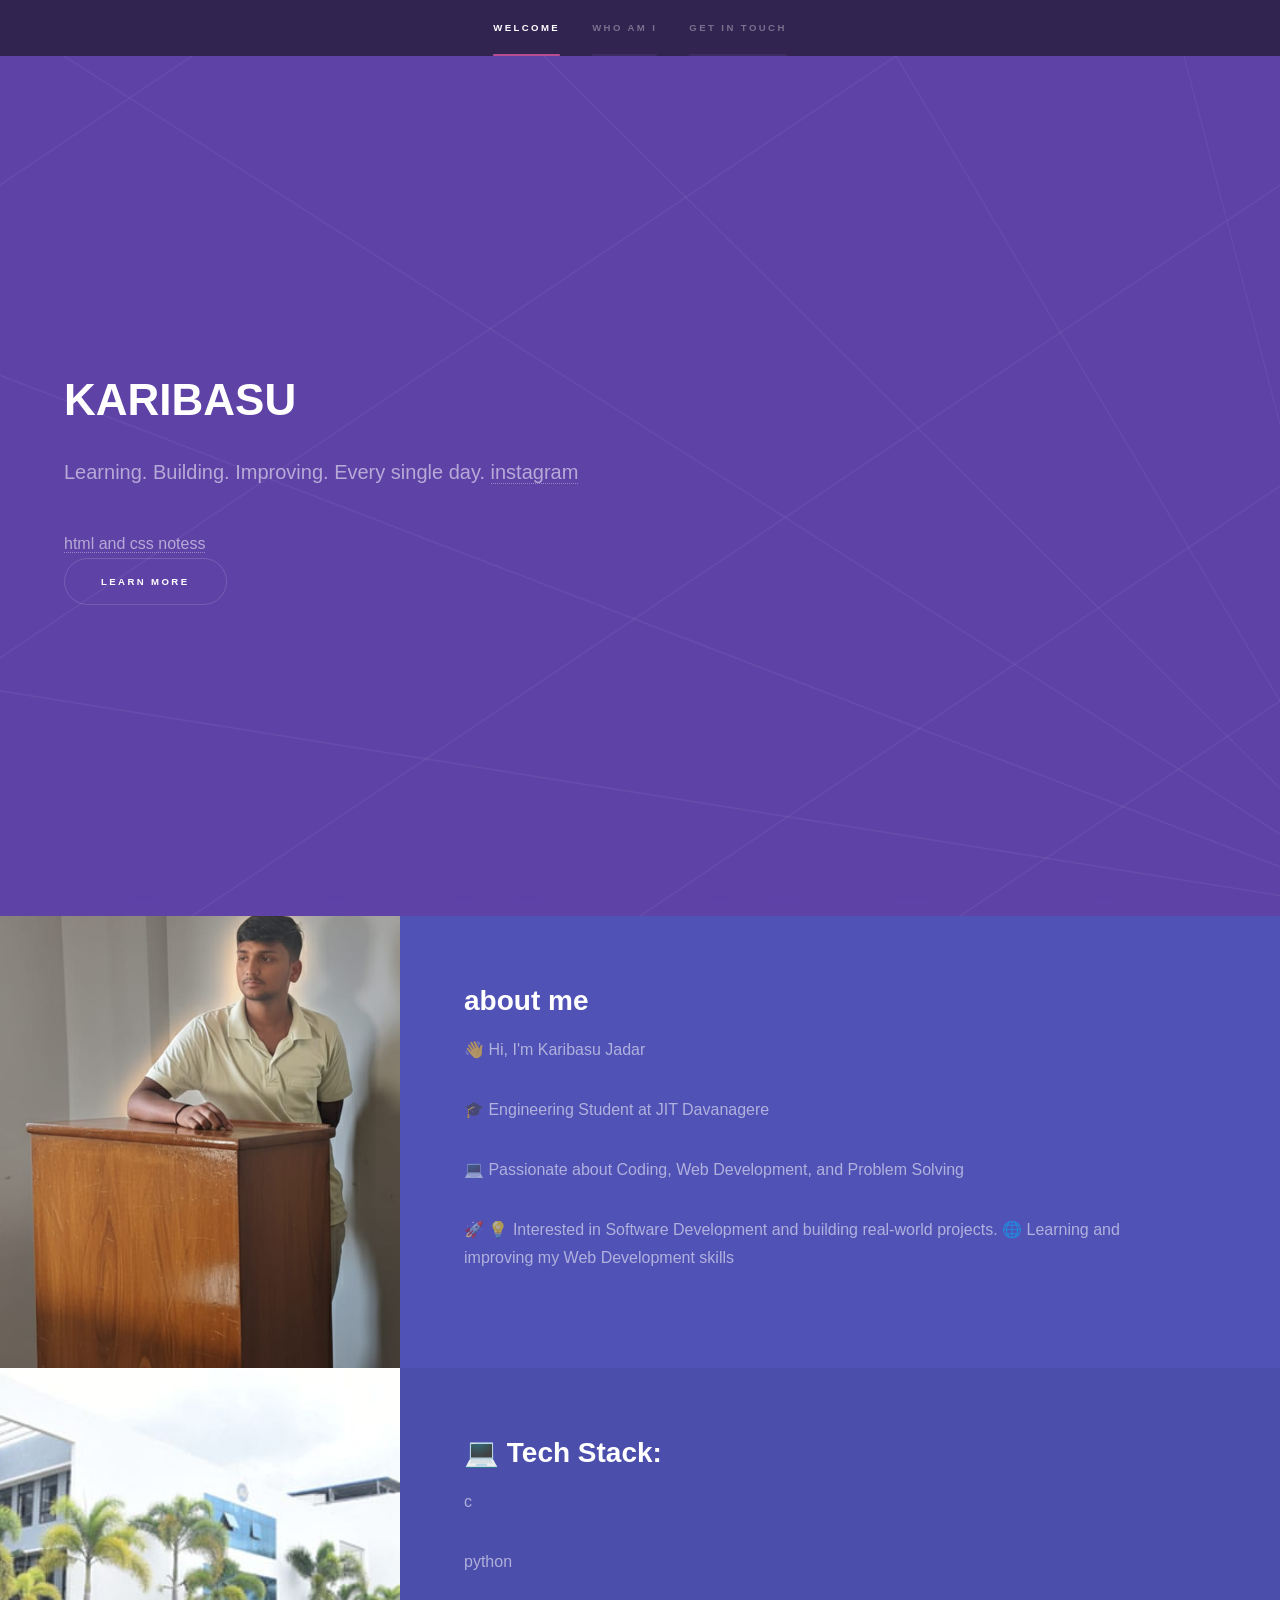
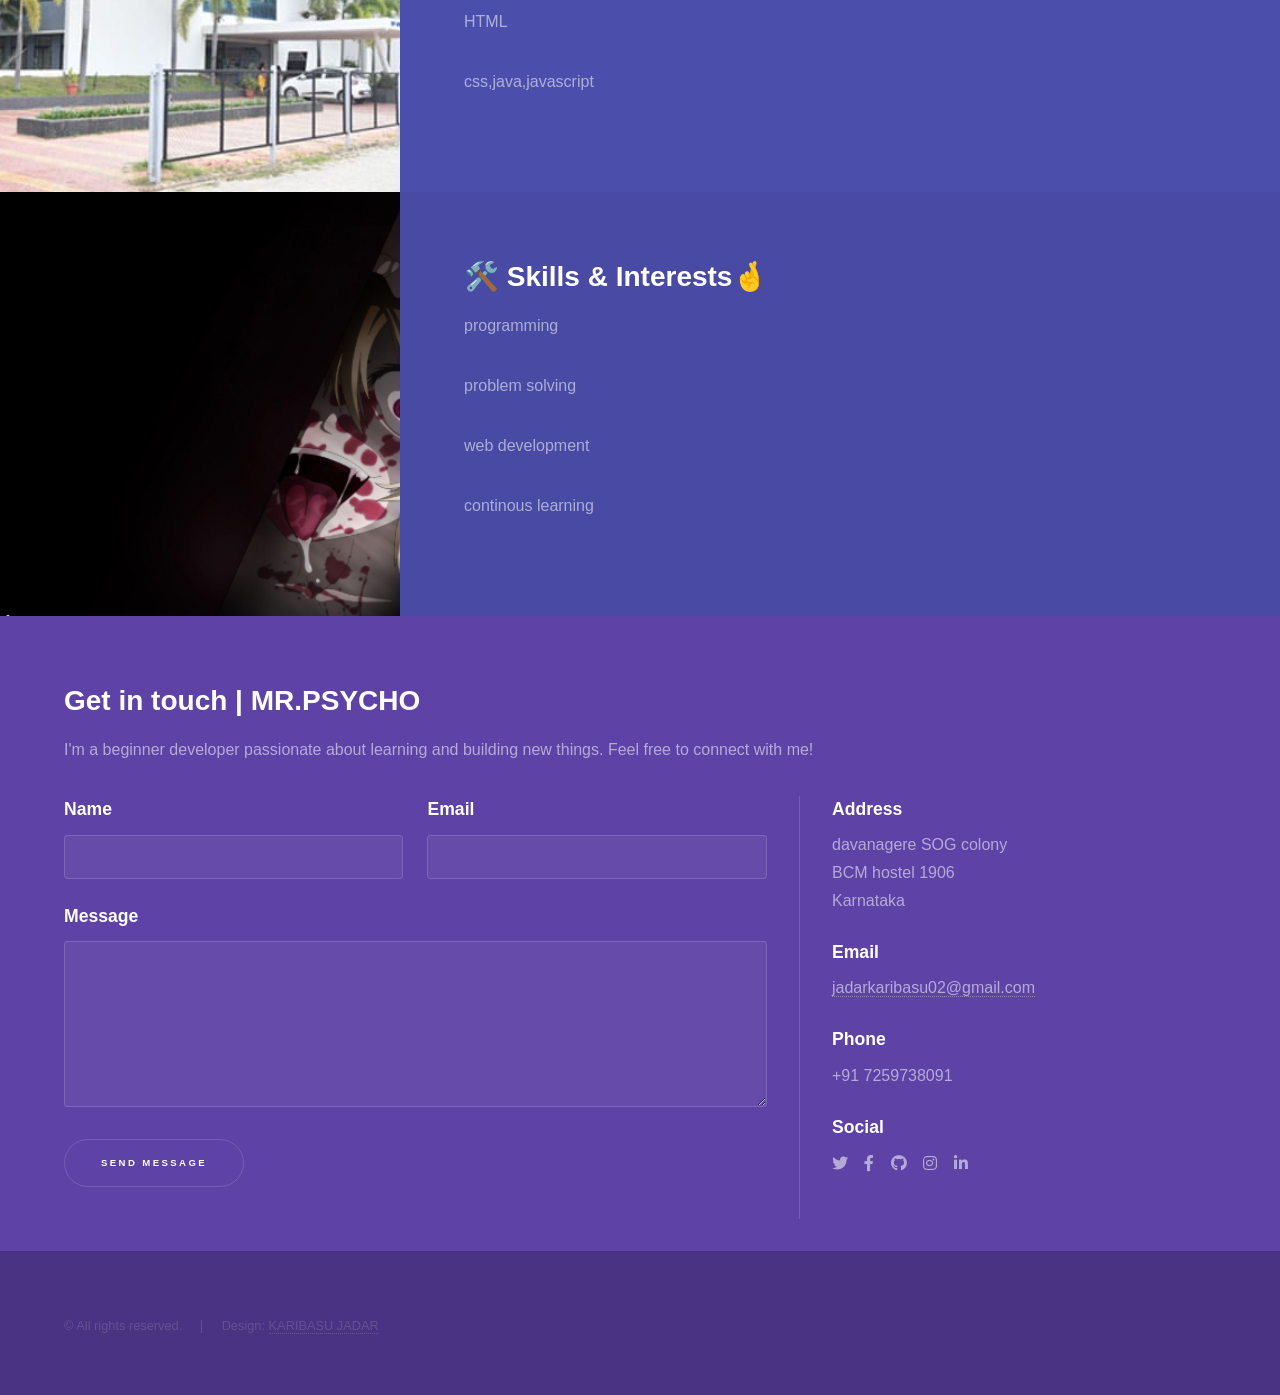
==== commit 74873429: "Initial commit" ====
--- a/index.html
+++ b/index.html
@@ -13,6 +13,17 @@
 		<noscript><link rel="stylesheet" href="assets/css/noscript.css" /></noscript>
 	</head>
 	<body class="is-preload">
+		<!-- Flower Animation Background -->
+<div class="flowers">
+  <span>😉</span>
+  <span>🌼</span>
+  <span>🌺</span>
+  <span>🌷</span>
+  <span>🌹</span>
+  <span>🌸</span>
+  <span>🌼</span>
+  <span>❤️</span>
+</div>
 
 		<!-- Sidebar -->
 			<section id="sidebar">
@@ -35,11 +46,14 @@
 						<div class="inner">
 							<h1>KARIBASU</h1>
 							<p> Learning. Building. Improving. Every single day. <a href="https://www.instagram.com/karibasu02?igsh=MWd4OW95ZzBhczFjdQ%3D%3D">instagram</a><br /></p>
+							<a href="https://drive.google.com/drive/folders/1wfNTKinBAV6CCxaI5lfSnnRFAYpy0uEl">html and css notess</a>
 							<ul class="actions">
 								<li><a href="#one" class="button scrolly">Learn more</a></li>
 							</ul>
 						</div>
 					</section>
+
+					
 
 				<!-- One -->
 					<section id="one" class="wrapper style2 spotlights">
@@ -73,7 +87,7 @@
 							</div>
 						</section>
 						<section>
-							<a href="#" class="image"><img src="images/k.jpeg" alt="" data-position="25% 25%" /></a>
+							<a href="#" class="image"><img src="images/psy.png" alt="" data-position="25% 25%" /></a>
 							<div class="content">
 								<div class="inner">
 									<h2>
@@ -93,7 +107,7 @@
 				<!-- Three -->
 					<section id="three" class="wrapper style1 fade-up">
 						<div class="inner">
-							<h2>Get in touch</h2>
+							<h2>Get in touch | MR.PSYCHO</h2>
 							<p>I'm a beginner developer passionate about learning and building new things. Feel free to connect with me!</p>
 							<div class="split style1">
 								<section>
--- a/assets/css/main.css
+++ b/assets/css/main.css
@@ -3048,7 +3048,7 @@
 			-ms-justify-content: center;
 			justify-content: center;
 			width: 50em;
-			-ms-flex: 1;
+			
 		}
 
 			.spotlights > section > .content > .inner {
@@ -3906,4 +3906,49 @@
 				background-attachment: scroll;
 			}
 
-		}+		}
+		/* Flower Animation */
+.flowers {
+    position: fixed;
+    top: 0;
+    left: 0;
+    width: 100%;
+    height: 100%;
+    pointer-events: none;
+    overflow: hidden;
+    z-index: 1;
+}
+.flowers span {
+    position: absolute;
+    display: block;
+    font-size: 26px; /* slightly bigger */
+    animation: animateFlowers 15s linear infinite;
+    bottom: -50px;
+
+    /* 🌟 Brightness Effect */
+    filter: brightness(1.4);
+    text-shadow: 0 0 8px rgba(255, 182, 193, 0.8),
+                 0 0 15px rgba(255, 105, 180, 0.6);
+}
+
+
+/* Different positions and speeds */
+.flowers span:nth-child(1) { left: 10%; animation-duration: 12s; }
+.flowers span:nth-child(2) { left: 25%; animation-duration: 18s; }
+.flowers span:nth-child(3) { left: 40%; animation-duration: 14s; }
+.flowers span:nth-child(4) { left: 55%; animation-duration: 20s; }
+.flowers span:nth-child(5) { left: 70%; animation-duration: 16s; }
+.flowers span:nth-child(6) { left: 85%; animation-duration: 13s; }
+.flowers span:nth-child(7) { left: 35%; animation-duration: 17s; }
+.flowers span:nth-child(8) { left: 60%; animation-duration: 19s; }
+
+@keyframes animateFlowers {
+    0% {
+        transform: translateY(0) rotate(0deg);
+        opacity: 1;
+    }
+    100% {
+        transform: translateY(-110vh) rotate(360deg);
+        opacity: 0;
+    }
+}
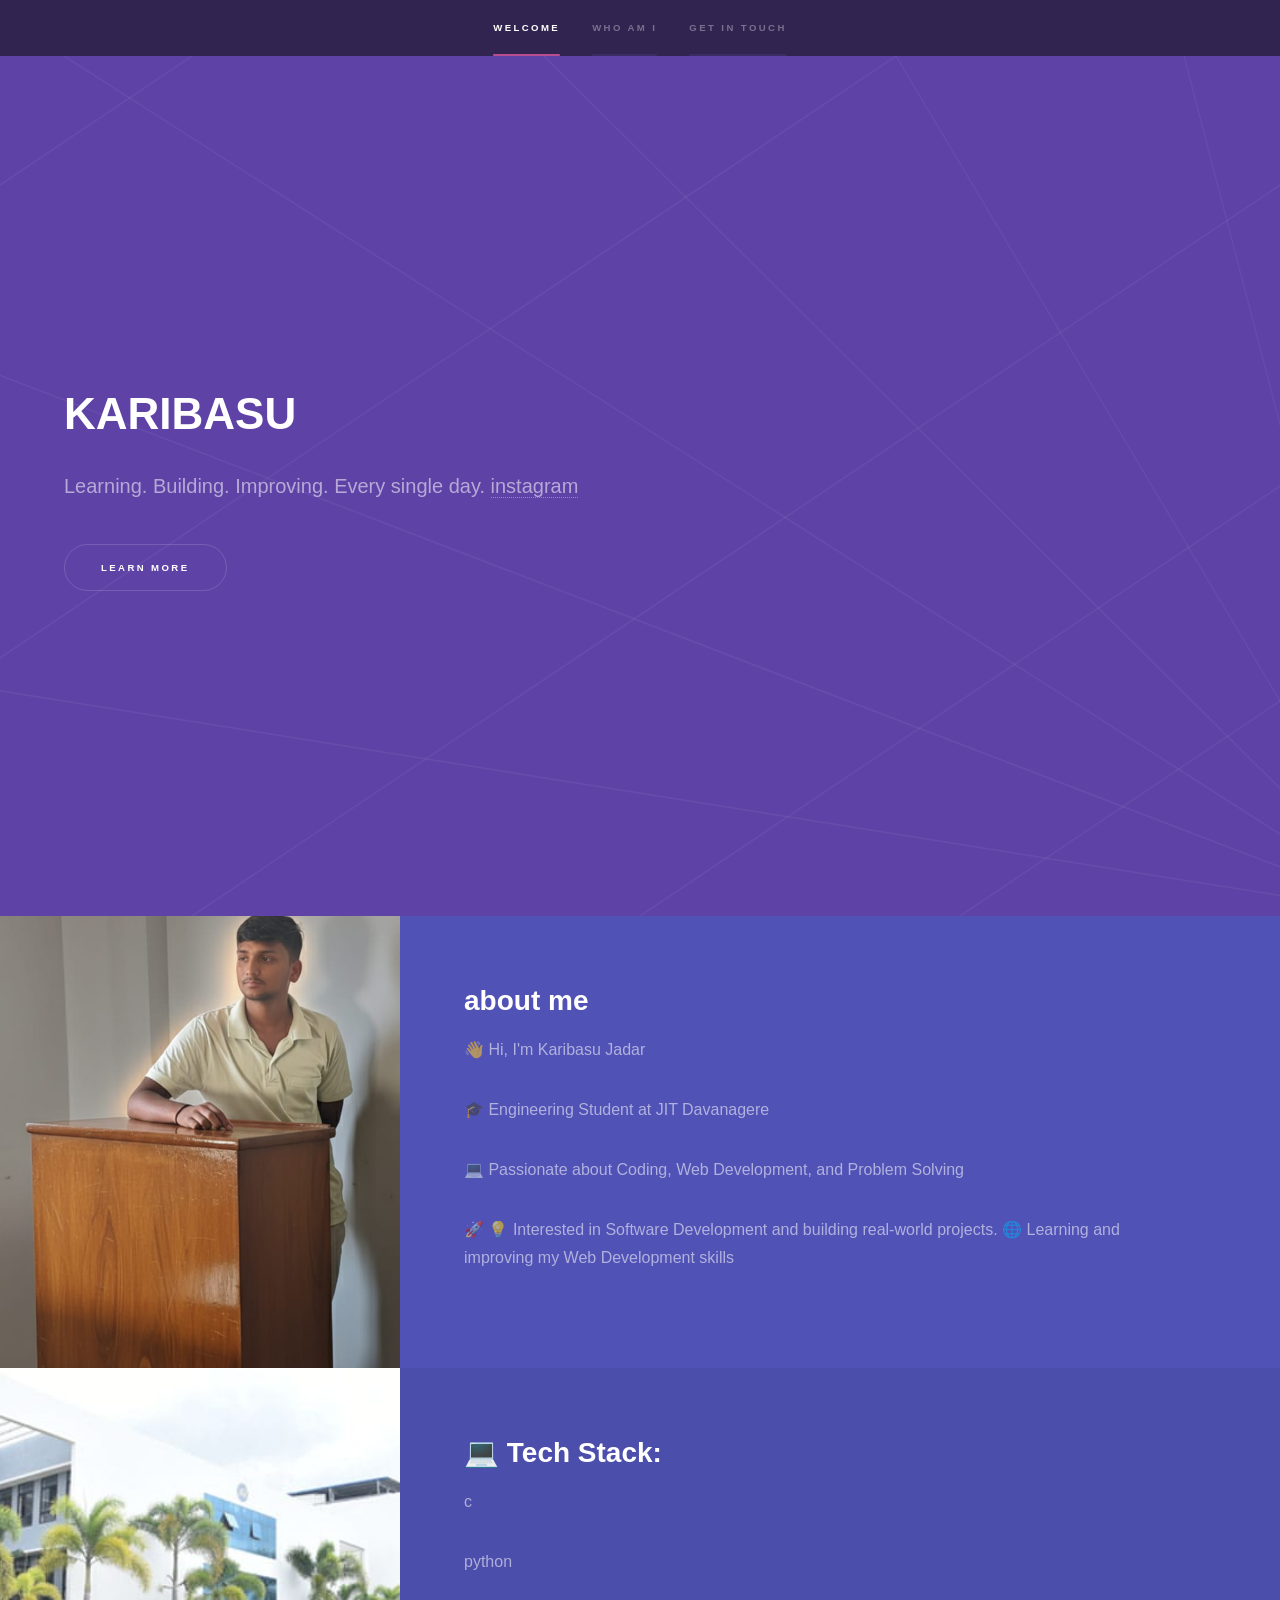
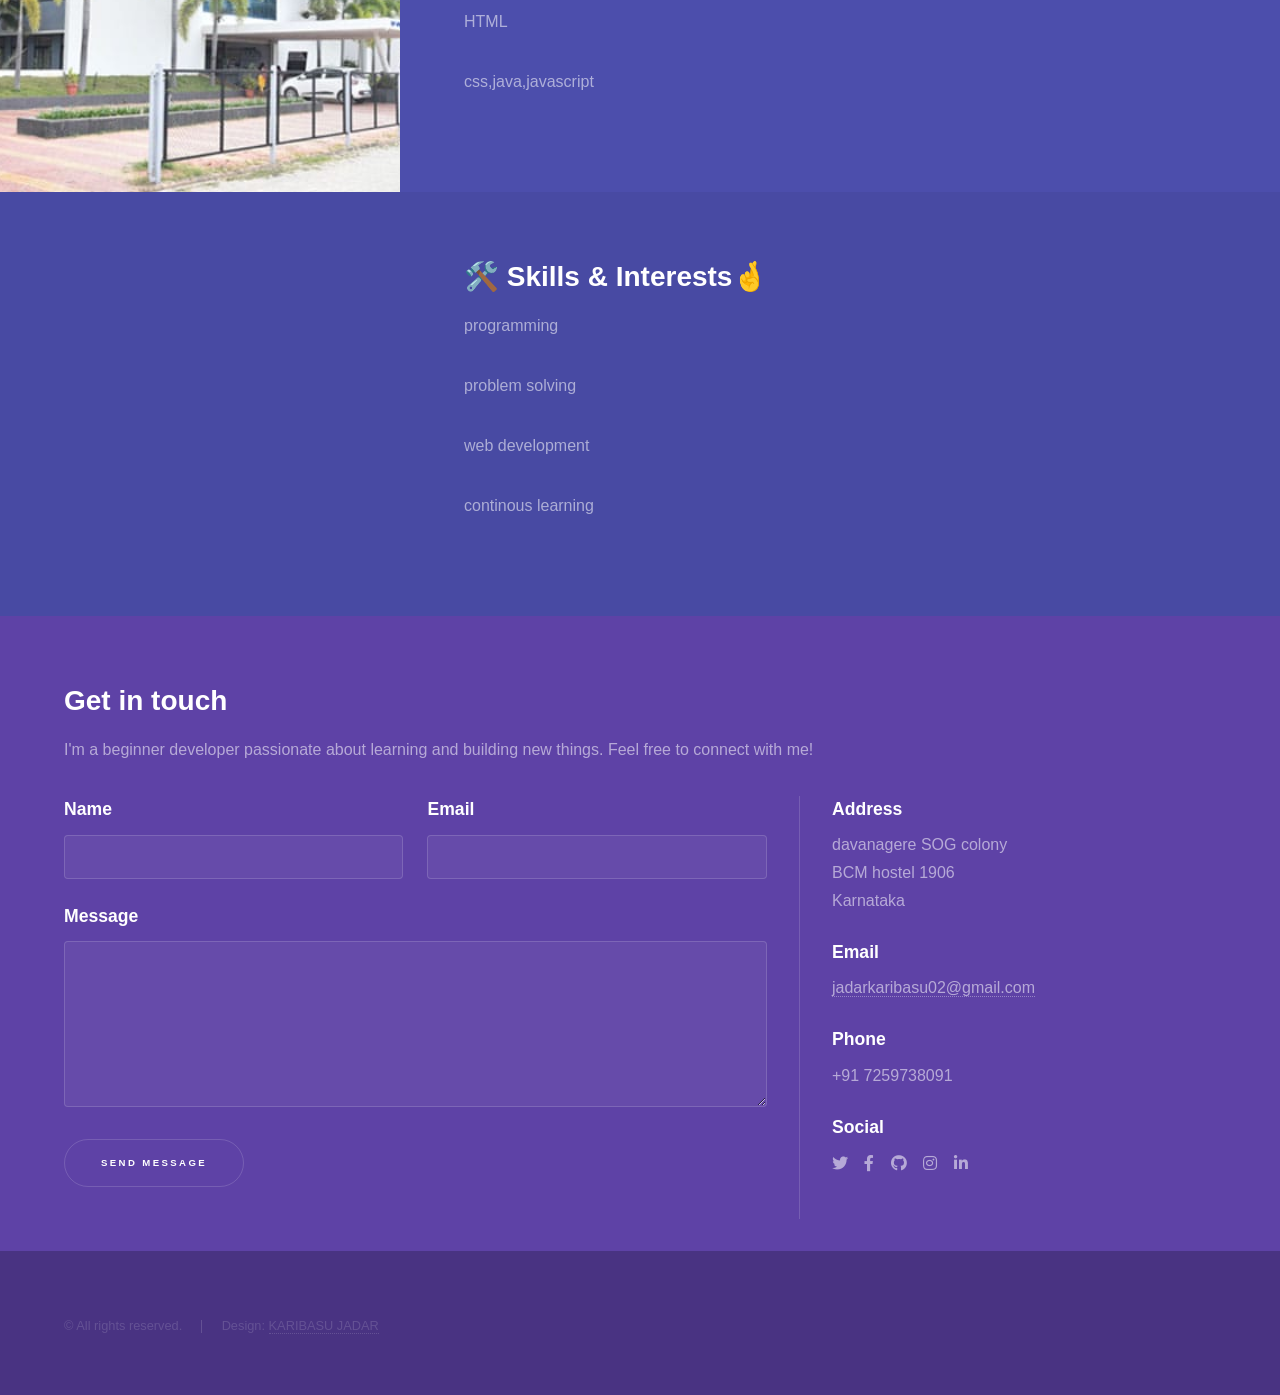
==== commit 421234db: "fevicon image" ====
--- a/index.html
+++ b/index.html
@@ -11,19 +11,9 @@
 		<meta name="viewport" content="width=device-width, initial-scale=1, user-scalable=no" />
 		<link rel="stylesheet" href="assets/css/main.css" />
 		<noscript><link rel="stylesheet" href="assets/css/noscript.css" /></noscript>
+		<link rel="icon" type="image/png" href="ka.png">
 	</head>
 	<body class="is-preload">
-		<!-- Flower Animation Background -->
-<div class="flowers">
-  <span>😉</span>
-  <span>🌼</span>
-  <span>🌺</span>
-  <span>🌷</span>
-  <span>🌹</span>
-  <span>🌸</span>
-  <span>🌼</span>
-  <span>❤️</span>
-</div>
 
 		<!-- Sidebar -->
 			<section id="sidebar">
@@ -46,14 +36,11 @@
 						<div class="inner">
 							<h1>KARIBASU</h1>
 							<p> Learning. Building. Improving. Every single day. <a href="https://www.instagram.com/karibasu02?igsh=MWd4OW95ZzBhczFjdQ%3D%3D">instagram</a><br /></p>
-							<a href="https://drive.google.com/drive/folders/1wfNTKinBAV6CCxaI5lfSnnRFAYpy0uEl">html and css notess</a>
 							<ul class="actions">
 								<li><a href="#one" class="button scrolly">Learn more</a></li>
 							</ul>
 						</div>
 					</section>
-
-					
 
 				<!-- One -->
 					<section id="one" class="wrapper style2 spotlights">
@@ -87,7 +74,7 @@
 							</div>
 						</section>
 						<section>
-							<a href="#" class="image"><img src="images/psy.png" alt="" data-position="25% 25%" /></a>
+							<a href="#" class="image"><img src="images/k.jpeg" alt="" data-position="25% 25%" /></a>
 							<div class="content">
 								<div class="inner">
 									<h2>
@@ -107,7 +94,7 @@
 				<!-- Three -->
 					<section id="three" class="wrapper style1 fade-up">
 						<div class="inner">
-							<h2>Get in touch | MR.PSYCHO</h2>
+							<h2>Get in touch</h2>
 							<p>I'm a beginner developer passionate about learning and building new things. Feel free to connect with me!</p>
 							<div class="split style1">
 								<section>
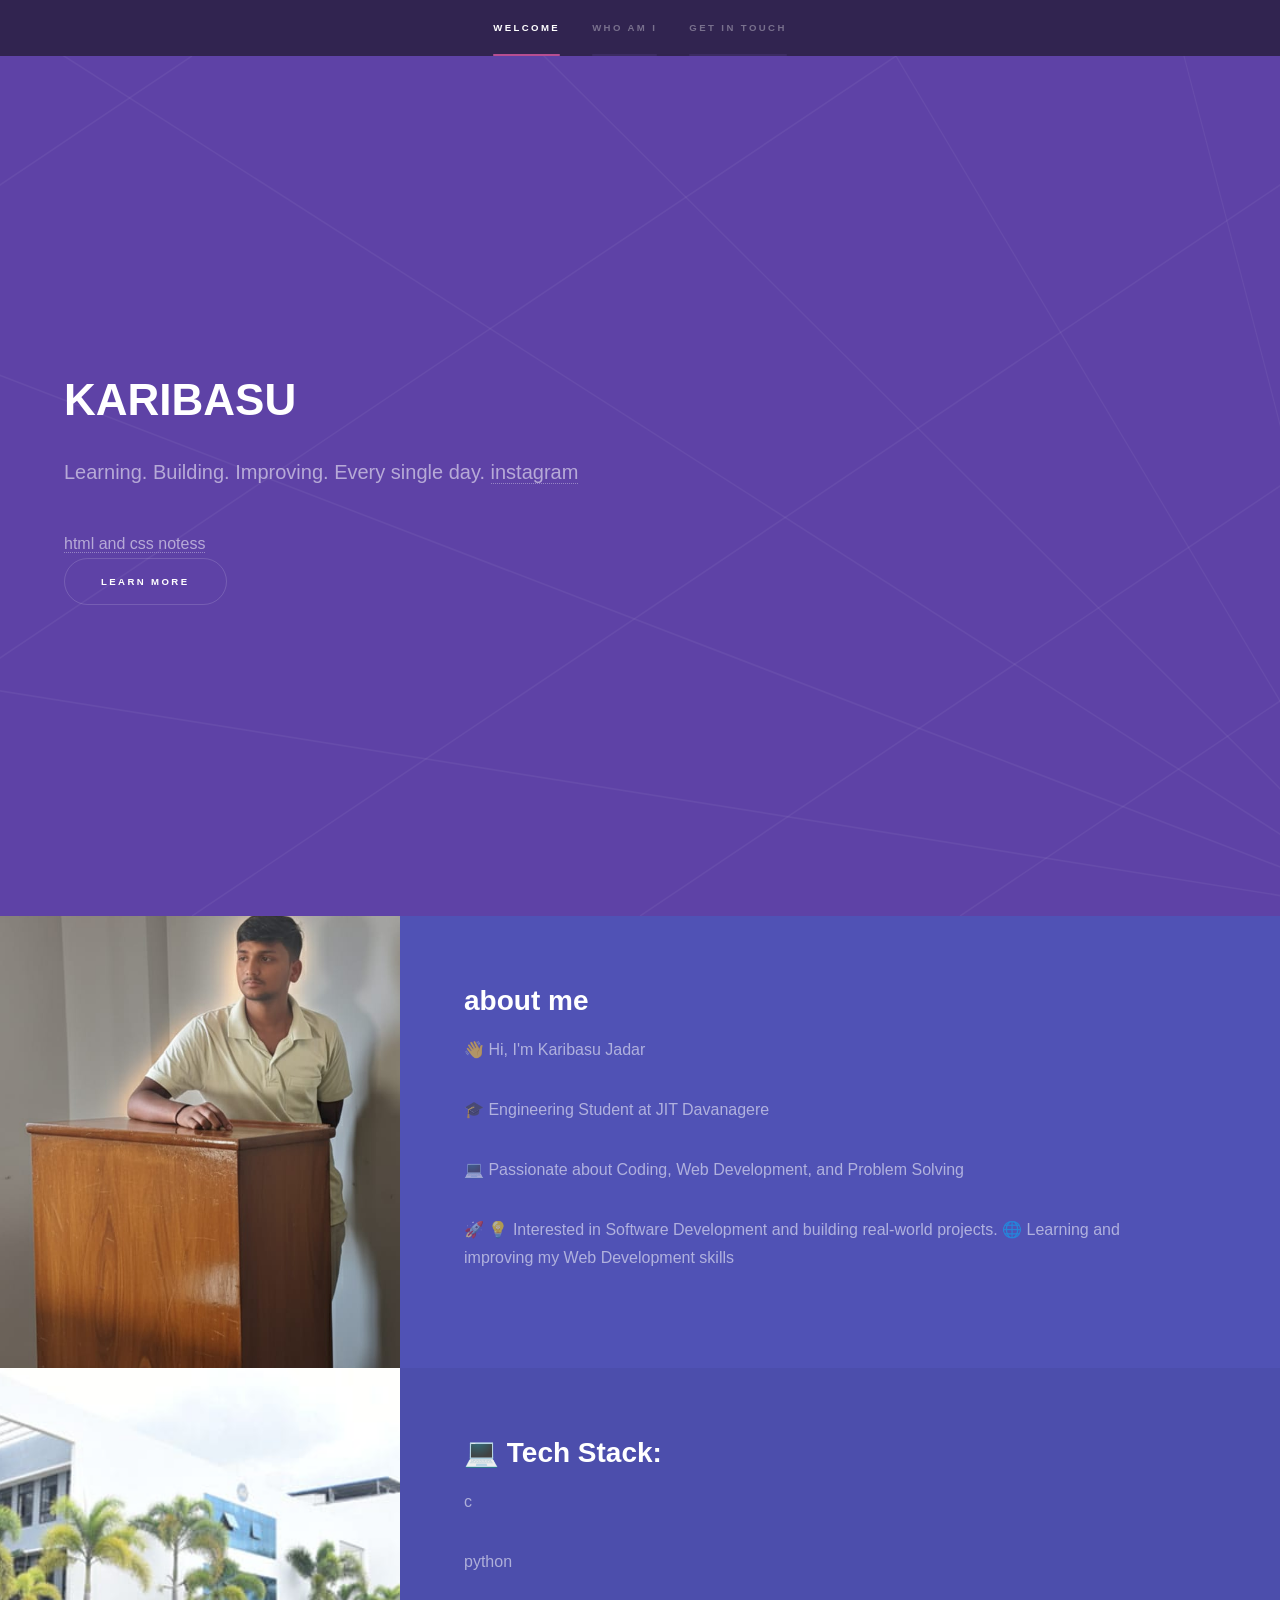
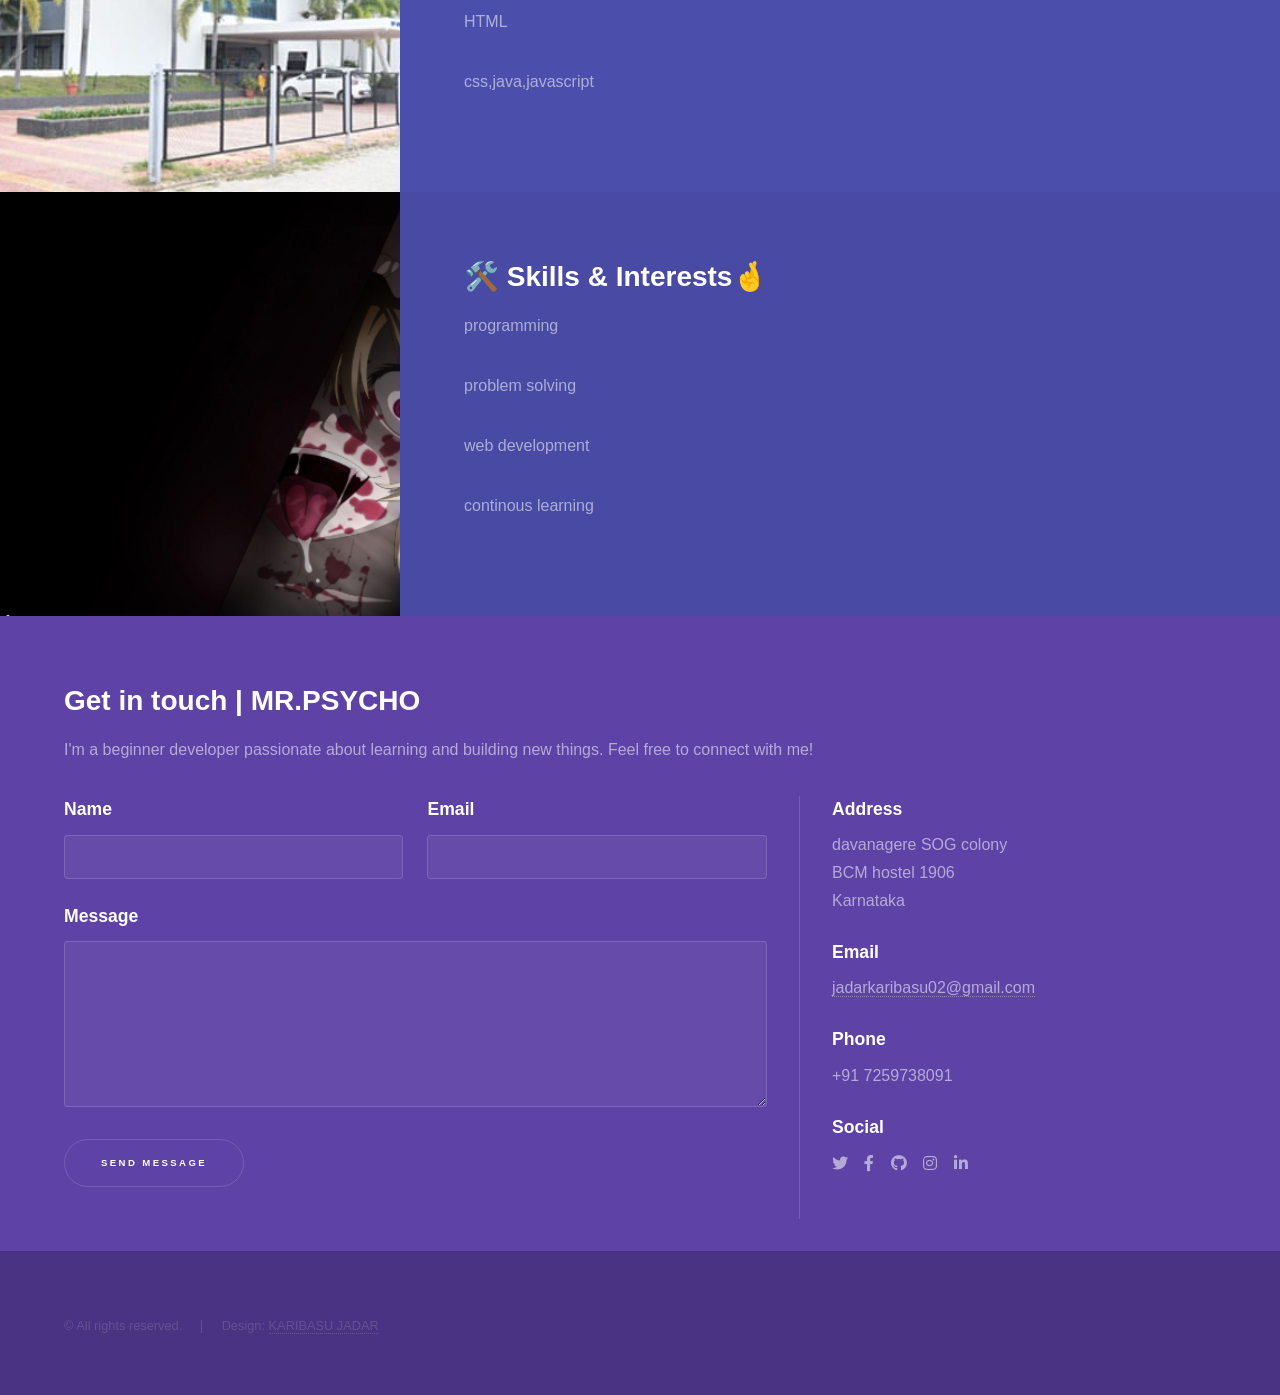
==== commit a7bf3d79: "Update index.html" ====
--- a/index.html
+++ b/index.html
@@ -1,9 +1,5 @@
 <!DOCTYPE HTML>
-<!--
-	Hyperspace by HTML5 UP
-	html5up.net | @ajlkn
-	Free for personal and commercial use under the CCA 3.0 license (html5up.net/license)
--->
+
 <html>
 	<head>
 		<title>karibasu jadar</title>
@@ -11,9 +7,10 @@
 		<meta name="viewport" content="width=device-width, initial-scale=1, user-scalable=no" />
 		<link rel="stylesheet" href="assets/css/main.css" />
 		<noscript><link rel="stylesheet" href="assets/css/noscript.css" /></noscript>
-		<link rel="icon" type="image/png" href="ka.png">
 	</head>
 	<body class="is-preload">
+	
+
 
 		<!-- Sidebar -->
 			<section id="sidebar">
@@ -36,11 +33,14 @@
 						<div class="inner">
 							<h1>KARIBASU</h1>
 							<p> Learning. Building. Improving. Every single day. <a href="https://www.instagram.com/karibasu02?igsh=MWd4OW95ZzBhczFjdQ%3D%3D">instagram</a><br /></p>
+							<a href="https://drive.google.com/drive/folders/1wfNTKinBAV6CCxaI5lfSnnRFAYpy0uEl">html and css notess</a>
 							<ul class="actions">
 								<li><a href="#one" class="button scrolly">Learn more</a></li>
 							</ul>
 						</div>
 					</section>
+
+					
 
 				<!-- One -->
 					<section id="one" class="wrapper style2 spotlights">
@@ -74,7 +74,7 @@
 							</div>
 						</section>
 						<section>
-							<a href="#" class="image"><img src="images/k.jpeg" alt="" data-position="25% 25%" /></a>
+							<a href="#" class="image"><img src="images/psy.png" alt="" data-position="25% 25%" /></a>
 							<div class="content">
 								<div class="inner">
 									<h2>
@@ -94,7 +94,7 @@
 				<!-- Three -->
 					<section id="three" class="wrapper style1 fade-up">
 						<div class="inner">
-							<h2>Get in touch</h2>
+							<h2>Get in touch | MR.PSYCHO</h2>
 							<p>I'm a beginner developer passionate about learning and building new things. Feel free to connect with me!</p>
 							<div class="split style1">
 								<section>
@@ -171,4 +171,4 @@
 			<script src="assets/js/main.js"></script>
 
 	</body>
-</html>+</html>
